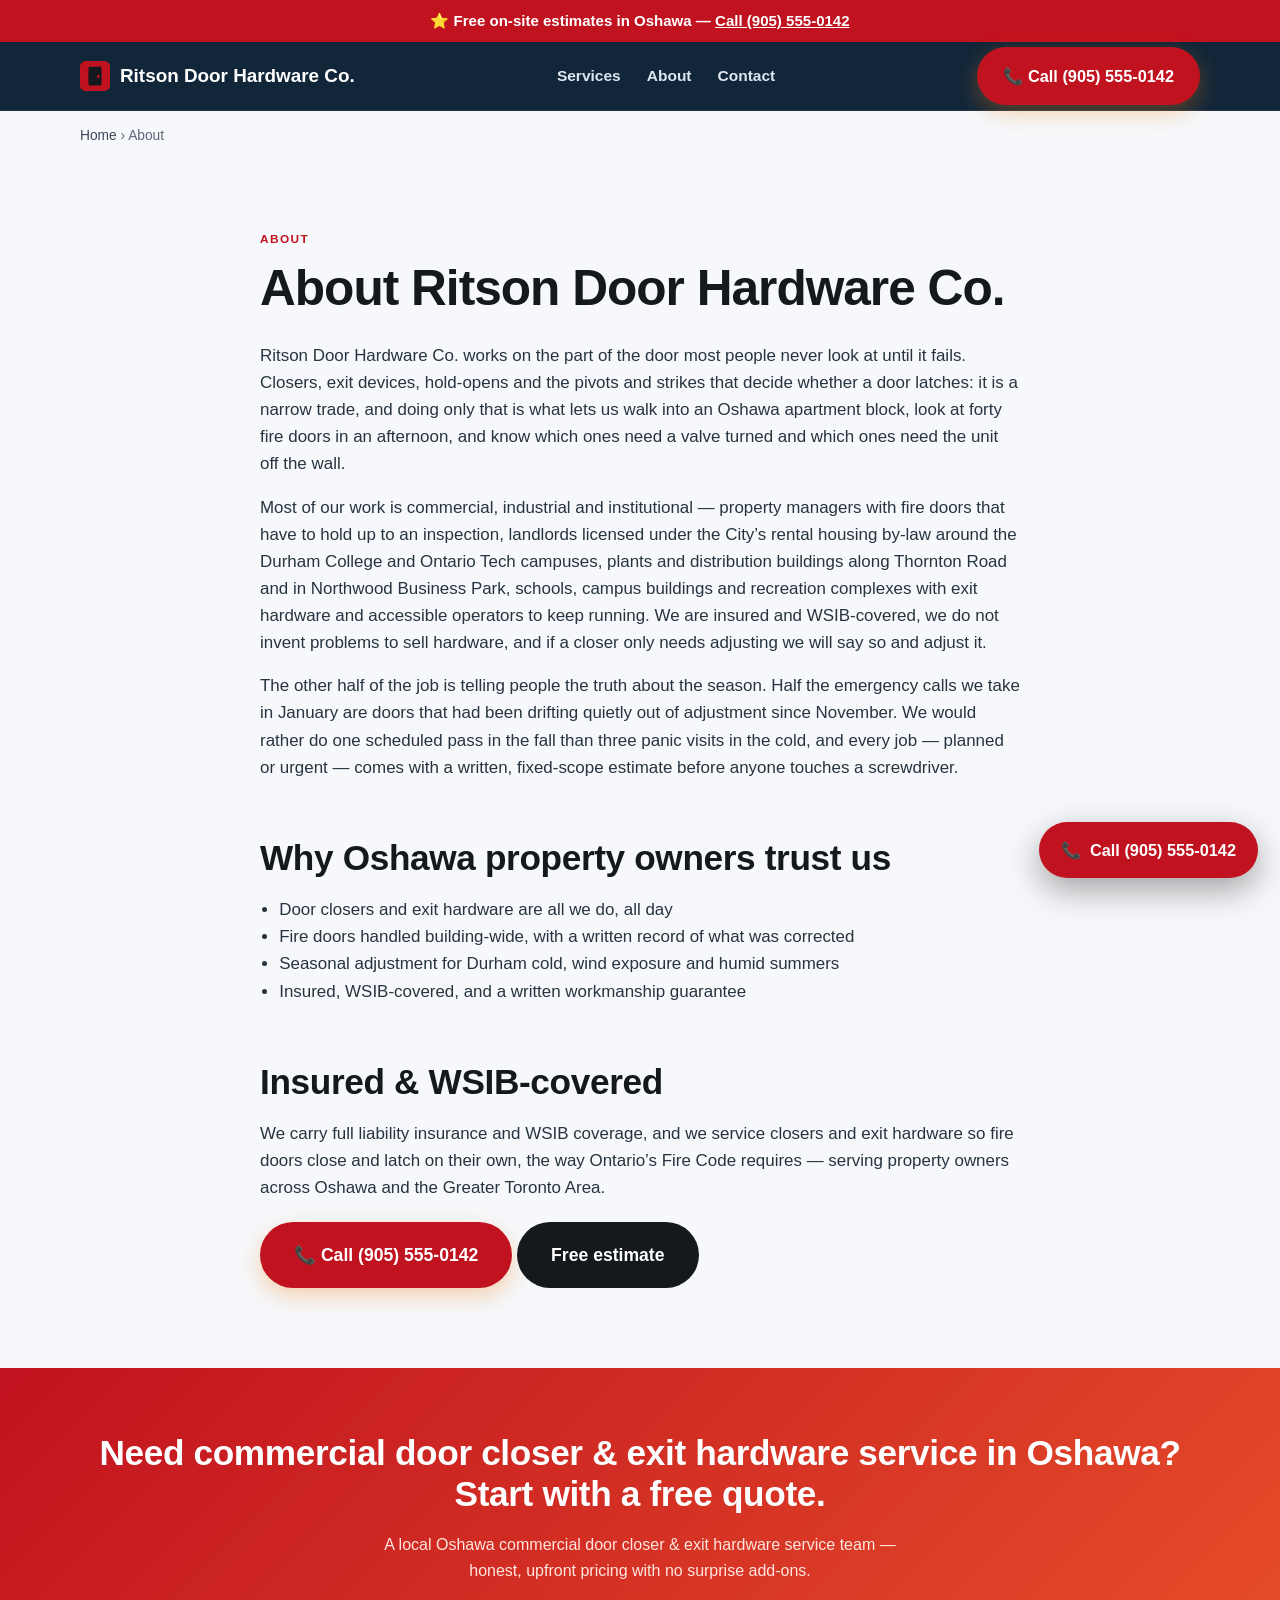
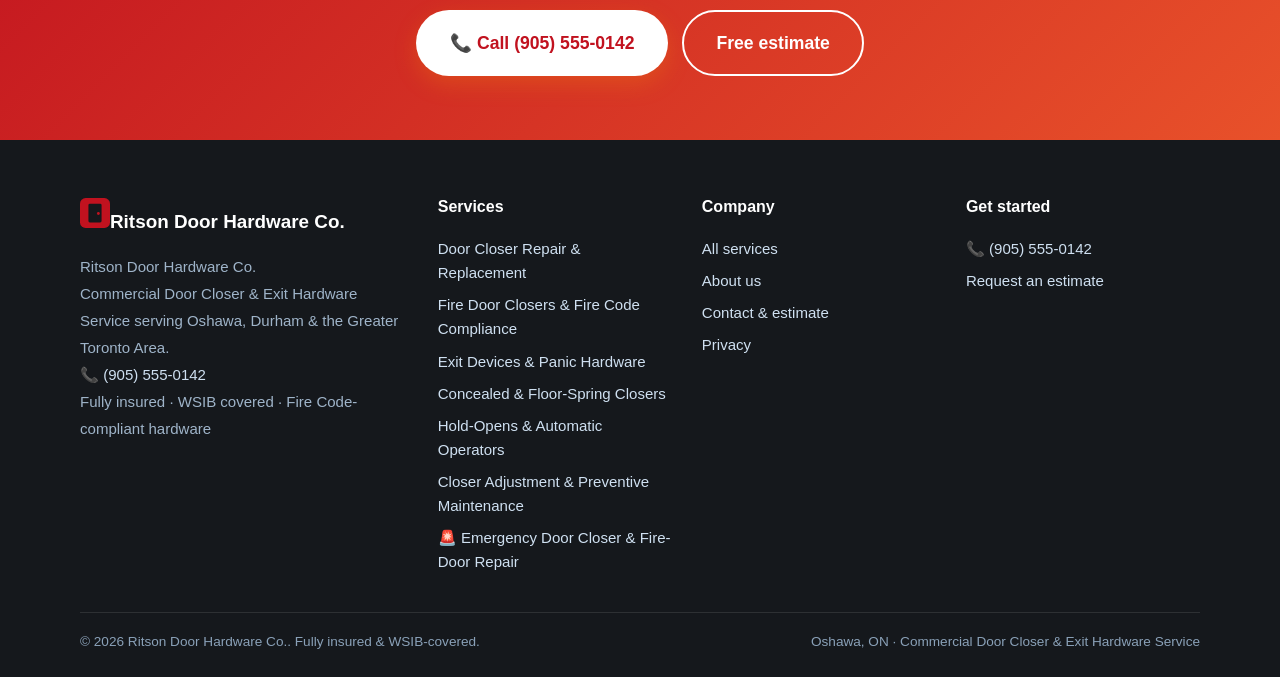
==== about/index.html @ 3a80819a "Launch oshawa door-closer (oshawadoorcloser.com)" ====
<!DOCTYPE html><html lang="en-CA"><head>
<meta charset="utf-8"><meta name="viewport" content="width=device-width, initial-scale=1, viewport-fit=cover">
<title>About Ritson Door Hardware Co. | Oshawa Commercial Door</title><meta name="description" content="About Ritson Door Hardware Co. — insured, WSIB-covered commercial door closer &amp; exit hardware service in Oshawa, ON. Our story, process and credentials.">
<link rel="canonical" href="https://www.oshawadoorcloser.com/about/"><link rel="alternate" hreflang="en-CA" href="https://www.oshawadoorcloser.com/about/"><link rel="alternate" hreflang="x-default" href="https://www.oshawadoorcloser.com/about/">
<meta name="robots" content="index,follow,max-image-preview:large"><meta name="theme-color" content="#15181c">
<meta name="geo.region" content="CA-ON"><meta name="geo.placename" content="Oshawa"><meta name="geo.position" content="43.8971;-78.8658"><meta name="ICBM" content="43.8971, -78.8658">
<meta property="og:type" content="website"><meta property="og:site_name" content="Ritson Door Hardware Co."><meta property="og:title" content="About Ritson Door Hardware Co. | Oshawa Commercial Door"><meta property="og:description" content="About Ritson Door Hardware Co. — insured, WSIB-covered commercial door closer &amp; exit hardware service in Oshawa, ON. Our story, process and credentials."><meta property="og:url" content="https://www.oshawadoorcloser.com/about/">
<meta property="og:image" content="https://www.oshawadoorcloser.com/assets/og.png"><meta property="og:image:type" content="image/png"><meta property="og:image:width" content="1200"><meta property="og:image:height" content="630"><meta property="og:image:alt" content="Ritson Door Hardware Co. — Commercial Door Closer &amp; Exit Hardware Service in Oshawa, ON"><meta property="og:locale" content="en_CA">
<meta name="twitter:card" content="summary_large_image"><meta name="twitter:title" content="About Ritson Door Hardware Co. | Oshawa Commercial Door"><meta name="twitter:description" content="About Ritson Door Hardware Co. — insured, WSIB-covered commercial door closer &amp; exit hardware service in Oshawa, ON. Our story, process and credentials."><meta name="twitter:image" content="https://www.oshawadoorcloser.com/assets/og.png">
<link rel="icon" href="/assets/favicon.svg" type="image/svg+xml"><link rel="icon" href="/favicon.ico" sizes="32x32"><link rel="apple-touch-icon" href="/assets/apple-touch-icon.png">
<link rel="preload" href="/css/styles.css" as="style"><link rel="stylesheet" href="/css/styles.css">
<script type="application/ld+json">{"@context":"https://schema.org","@graph":[{"@type":"AboutPage","@id":"https://www.oshawadoorcloser.com/about/#page","url":"https://www.oshawadoorcloser.com/about/","name":"About Ritson Door Hardware Co.","isPartOf":{"@id":"https://www.oshawadoorcloser.com/#website"},"about":{"@id":"https://www.oshawadoorcloser.com/#org"}},{"@type":"Organization","@id":"https://www.oshawadoorcloser.com/#org","name":"Ritson Door Hardware Co.","url":"https://www.oshawadoorcloser.com/","logo":"https://www.oshawadoorcloser.com/assets/og.png","areaServed":{"@type":"City","name":"Oshawa"},"sameAs":["https://www.oshawadoorcloser.com/"]},{"@type":["HomeAndConstructionBusiness","LocalBusiness"],"@id":"https://www.oshawadoorcloser.com/#business","name":"Ritson Door Hardware Co.","image":"https://www.oshawadoorcloser.com/assets/og.png","url":"https://www.oshawadoorcloser.com/","telephone":"+19055550142","paymentAccepted":"Cash, Cheque, Credit Card, Interac e-Transfer, Financing","parentOrganization":{"@id":"https://www.oshawadoorcloser.com/#org"},"brand":{"@id":"https://www.oshawadoorcloser.com/#org"},"description":"Commercial Door Closer & Exit Hardware Service in Oshawa, ON — Fully insured, WSIB covered, Fire Code-compliant hardware. After-hours emergency response available.","address":{"@type":"PostalAddress","addressLocality":"Oshawa","addressRegion":"ON","addressCountry":"CA"},"geo":{"@type":"GeoCoordinates","latitude":43.8971,"longitude":-78.8658},"areaServed":[{"@type":"City","name":"Oshawa"},{"@type":"GeoShape","circle":"43.8971 -78.8658 20000"}],"sameAs":["https://www.oshawadoorcloser.com/"],"hasMap":"https://www.google.com/maps?q=Oshawa%2C%20ON%2C%20Canada","openingHoursSpecification":[{"@type":"OpeningHoursSpecification","dayOfWeek":["Monday","Tuesday","Wednesday","Thursday","Friday"],"opens":"07:00","closes":"18:00"},{"@type":"OpeningHoursSpecification","dayOfWeek":["Saturday"],"opens":"08:00","closes":"15:00"},{"@type":"OpeningHoursSpecification","dayOfWeek":["Monday","Tuesday","Wednesday","Thursday","Friday","Saturday","Sunday"],"opens":"00:00","closes":"23:59","description":"After-hours emergency response"}],"knowsAbout":["commercial door closer & exit hardware service","door closer repair and replacement","fire door self-closing devices","exit and panic hardware","Ontario Fire Code door maintenance","cold-weather closer adjustment","door closer repair & replacement","fire door closers & fire code compliance","exit devices & panic hardware","concealed & floor-spring closers","hold-opens & automatic operators","closer adjustment & preventive maintenance","Oshawa, ON service area"],"hasOfferCatalog":{"@type":"OfferCatalog","name":"Commercial Door Closer & Exit Hardware Service in Oshawa, ON","itemListElement":[{"@type":"Offer","itemOffered":{"@type":"Service","name":"Door Closer Repair & Replacement (Oshawa)","areaServed":{"@type":"City","name":"Oshawa"}}},{"@type":"Offer","itemOffered":{"@type":"Service","name":"Fire Door Closers & Fire Code Compliance (Oshawa)","areaServed":{"@type":"City","name":"Oshawa"}}},{"@type":"Offer","itemOffered":{"@type":"Service","name":"Exit Devices & Panic Hardware (Oshawa)","areaServed":{"@type":"City","name":"Oshawa"}}},{"@type":"Offer","itemOffered":{"@type":"Service","name":"Concealed & Floor-Spring Closers (Oshawa)","areaServed":{"@type":"City","name":"Oshawa"}}},{"@type":"Offer","itemOffered":{"@type":"Service","name":"Hold-Opens & Automatic Operators (Oshawa)","areaServed":{"@type":"City","name":"Oshawa"}}},{"@type":"Offer","itemOffered":{"@type":"Service","name":"Closer Adjustment & Preventive Maintenance (Oshawa)","areaServed":{"@type":"City","name":"Oshawa"}}}]}},{"@type":"BreadcrumbList","itemListElement":[{"@type":"ListItem","position":1,"name":"Home","item":"https://www.oshawadoorcloser.com/"},{"@type":"ListItem","position":2,"name":"About","item":"https://www.oshawadoorcloser.com/about/"}]}]}</script>
</head><body><a class="skip" href="#main" style="position:absolute;left:-999px">Skip to content</a>
<div class="callstrip">⭐ Free on-site estimates in Oshawa — <a href="tel:+19055550142">Call (905) 555-0142</a></div>
<header class="site"><div class="wrap nav"><a class="brand" href="/" aria-label="Ritson Door Hardware Co. home"><svg width="30" height="30" viewBox="0 0 32 32" fill="none" aria-hidden="true"><rect width="32" height="32" rx="6" fill="#c1121f"/><rect x="9" y="6" width="14" height="20" rx="1.5" fill="#15181c"/><circle cx="19.6" cy="16.5" r="1.5" fill="#c1121f"/></svg>Ritson Door Hardware Co.</a>
<nav class="nav-links" id="nav" aria-label="Main"><a href="/services/">Services</a><a href="/about/">About</a><a href="/contact/">Contact</a></nav>
<div class="nav-cta"><a class="btn btn-call" href="tel:+19055550142">📞 Call (905) 555-0142</a><button class="menu-btn" aria-label="Open menu" aria-expanded="false" aria-controls="nav"><span aria-hidden="true">☰</span></button></div>
</div></header><main id="main"><div class="wrap"><nav class="crumbs" aria-label="Breadcrumb"><a href="/">Home</a> › <span aria-current="page">About</span></nav></div><article class="section"><div class="article"><span class="eyebrow">About</span><h1>About Ritson Door Hardware Co.</h1><p>Ritson Door Hardware Co. works on the part of the door most people never look at until it fails. Closers, exit devices, hold-opens and the pivots and strikes that decide whether a door latches: it is a narrow trade, and doing only that is what lets us walk into an Oshawa apartment block, look at forty fire doors in an afternoon, and know which ones need a valve turned and which ones need the unit off the wall.</p><p>Most of our work is commercial, industrial and institutional — property managers with fire doors that have to hold up to an inspection, landlords licensed under the City’s rental housing by-law around the Durham College and Ontario Tech campuses, plants and distribution buildings along Thornton Road and in Northwood Business Park, schools, campus buildings and recreation complexes with exit hardware and accessible operators to keep running. We are insured and WSIB-covered, we do not invent problems to sell hardware, and if a closer only needs adjusting we will say so and adjust it.</p><p>The other half of the job is telling people the truth about the season. Half the emergency calls we take in January are doors that had been drifting quietly out of adjustment since November. We would rather do one scheduled pass in the fall than three panic visits in the cold, and every job — planned or urgent — comes with a written, fixed-scope estimate before anyone touches a screwdriver.</p><h2>Why Oshawa property owners trust us</h2><ul><li>Door closers and exit hardware are all we do, all day</li><li>Fire doors handled building-wide, with a written record of what was corrected</li><li>Seasonal adjustment for Durham cold, wind exposure and humid summers</li><li>Insured, WSIB-covered, and a written workmanship guarantee</li></ul><h2>Insured &amp; WSIB-covered</h2><p>We carry full liability insurance and WSIB coverage, and we service closers and exit hardware so fire doors close and latch on their own, the way Ontario’s Fire Code requires — serving property owners across Oshawa and the Greater Toronto Area.</p><p style="margin-top:20px"><a class="btn btn-call btn-lg" href="tel:+19055550142">📞 Call (905) 555-0142</a> <a class="btn btn-dark btn-lg" href="/contact/" data-book>Free estimate</a></p></div></article><section class="section cta-band"><div class="wrap"><h2>Need commercial door closer &amp; exit hardware service in Oshawa? Start with a free quote.</h2><p>A local Oshawa commercial door closer &amp; exit hardware service team — honest, upfront pricing with no surprise add-ons.</p><div class="hero-cta" style="justify-content:center"><a class="btn btn-call btn-lg" href="tel:+19055550142">📞 Call (905) 555-0142</a><a class="btn btn-ghost btn-lg" href="/contact/" data-book>Free estimate</a></div></div></section></main><footer class="site"><div class="wrap"><div class="cols">
<div><a class="brand" href="/" aria-label="Ritson Door Hardware Co. home"><svg width="30" height="30" viewBox="0 0 32 32" fill="none" aria-hidden="true"><rect width="32" height="32" rx="6" fill="#c1121f"/><rect x="9" y="6" width="14" height="20" rx="1.5" fill="#15181c"/><circle cx="19.6" cy="16.5" r="1.5" fill="#c1121f"/></svg>Ritson Door Hardware Co.</a><address class="nap" style="font-style:normal">Ritson Door Hardware Co.<br>Commercial Door Closer &amp; Exit Hardware Service serving Oshawa, Durham &amp; the Greater Toronto Area.<br>📞 <a href="tel:+19055550142" style="display:inline">(905) 555-0142</a><br>Fully insured · WSIB covered · Fire Code-compliant hardware</address></div>
<div><h4>Services</h4><a href="/services/door-closer-repair/">Door Closer Repair &amp; Replacement</a><a href="/services/fire-door-closers/">Fire Door Closers &amp; Fire Code Compliance</a><a href="/services/exit-devices-panic-hardware/">Exit Devices &amp; Panic Hardware</a><a href="/services/concealed-floor-spring-closers/">Concealed &amp; Floor-Spring Closers</a><a href="/services/hold-opens-automatic-operators/">Hold-Opens &amp; Automatic Operators</a><a href="/services/closer-adjustment-maintenance/">Closer Adjustment &amp; Preventive Maintenance</a><a href="/services/emergency-door-closer-repair/">🚨 Emergency Door Closer &amp; Fire-Door Repair</a></div>
<div><h4>Company</h4><a href="/services/">All services</a><a href="/about/">About us</a><a href="/contact/">Contact &amp; estimate</a><a href="/privacy/">Privacy</a></div>
<div><h4>Get started</h4><a href="tel:+19055550142">📞 (905) 555-0142</a><a href="/contact/" data-book>Request an estimate</a></div>
</div><div class="legal"><span>© 2026 Ritson Door Hardware Co.. Fully insured &amp; WSIB-covered.</span><span>Oshawa, ON · Commercial Door Closer &amp; Exit Hardware Service</span></div></div></footer><a class="fab-call" href="tel:+19055550142" aria-label="Call Ritson Door Hardware Co."><span aria-hidden="true">📞</span> Call (905) 555-0142</a>
<div class="callbar"><a class="btn btn-call" href="tel:+19055550142">📞 Call now</a><a class="btn btn-dark" href="/contact/" data-book>Free estimate</a></div>
<script src="/js/main.js" defer></script></body></html>
---- css/styles.css ----
/* TrueNorth Garage Doors — shared stylesheet
   Performance-first: system font stack (zero web-font requests),
   fixed media sizing to protect CLS, GPU-friendly transitions only. */

:root{
  --navy:#0b1f33;
  --navy-2:#12304d;
  --steel:#1f4e79;
  --ice:#eaf2fb;
  --red:#d8232a;
  --red-dark:#b01a20;
  --amber:#f5a623;
  --green:#1e9e5a;
  --ink:#16202b;
  --muted:#5b6b7b;
  --line:#dde6ef;
  --card:#ffffff;
  --bg:#f6f9fc;
  --radius:14px;
  --shadow:0 6px 24px rgba(11,31,51,.10);
  --shadow-lg:0 18px 50px rgba(11,31,51,.18);
  --maxw:1160px;
  --font:-apple-system,BlinkMacSystemFont,"Segoe UI",Roboto,Helvetica,Arial,"Apple Color Emoji","Segoe UI Emoji",sans-serif;
}

*{box-sizing:border-box}
/* A11Y (P2-8): visible keyboard-focus ring on every interactive element, honoring the per-site accent. */
:focus-visible{outline:2px solid var(--accent,#ef7d10);outline-offset:2px;border-radius:3px}
html{scroll-behavior:smooth}
body{
  margin:0;font-family:var(--font);color:var(--ink);background:var(--bg);
  line-height:1.6;-webkit-font-smoothing:antialiased;text-rendering:optimizeLegibility;
}
img{max-width:100%;height:auto;display:block}
a{color:var(--steel);text-decoration:none}
a:hover{text-decoration:underline}
h1,h2,h3{line-height:1.18;color:var(--navy);margin:0 0 .5em}
h1{font-size:clamp(2rem,5vw,3.1rem);letter-spacing:-.02em}
h2{font-size:clamp(1.5rem,3.4vw,2.2rem);letter-spacing:-.01em}
h3{font-size:1.18rem}
p{margin:0 0 1rem}
.wrap{max-width:var(--maxw);margin:0 auto;padding:0 20px}
.section{padding:64px 0}
.section.alt{background:#fff}
.lead{font-size:1.15rem;color:var(--muted);max-width:62ch}
.eyebrow{display:inline-block;font-weight:800;letter-spacing:.12em;text-transform:uppercase;
  font-size:.74rem;color:var(--red);margin-bottom:.6rem}
.center{text-align:center}
.center .lead{margin-left:auto;margin-right:auto}

/* ---------- Buttons ---------- */
.btn{display:inline-flex;align-items:center;gap:.5rem;font-weight:700;font-size:1.02rem;
  padding:14px 24px;border-radius:999px;border:2px solid transparent;cursor:pointer;
  transition:transform .12s ease,box-shadow .12s ease,background .12s ease;text-decoration:none}
.btn:hover{text-decoration:none;transform:translateY(-2px)}
.btn-call{background:var(--red);color:#fff;box-shadow:0 8px 22px rgba(216,35,42,.32)}
.btn-call:hover{background:var(--red-dark)}
.btn-ghost{background:transparent;color:#fff;border-color:rgba(255,255,255,.6)}
.btn-ghost:hover{background:rgba(255,255,255,.12)}
.btn-dark{background:var(--navy);color:#fff}
.btn-dark:hover{background:var(--navy-2)}
.btn-lg{padding:17px 32px;font-size:1.1rem}

/* ---------- Header ---------- */
header.site{position:sticky;top:0;z-index:50;background:rgba(11,31,51,.97);
  backdrop-filter:saturate(140%) blur(6px);color:#fff;border-bottom:1px solid rgba(255,255,255,.08)}
.nav{display:flex;align-items:center;justify-content:space-between;height:68px}
.brand{display:flex;align-items:center;gap:10px;color:#fff;font-weight:800;font-size:1.18rem}
.brand:hover{text-decoration:none}
.brand svg{flex:0 0 auto}
.brand b{color:var(--amber)}
.nav-links{display:flex;gap:26px;align-items:center}
.nav-links a{color:#dce7f2;font-weight:600;font-size:.97rem}
.nav-links a:hover{color:#fff;text-decoration:none}
.nav-cta{display:flex;align-items:center;gap:14px}
.nav-phone{color:#fff;font-weight:800;font-size:1.05rem;white-space:nowrap}
.nav-phone:hover{text-decoration:none;color:var(--amber)}
.menu-btn{display:none;background:none;border:0;color:#fff;font-size:1.6rem;cursor:pointer}
@media(max-width:880px){
  .nav-links{display:none;position:absolute;top:68px;left:0;right:0;flex-direction:column;
    background:var(--navy);padding:14px 20px 22px;gap:14px;border-bottom:1px solid rgba(255,255,255,.1)}
  .nav-links.open{display:flex}
  .nav-links a{font-size:1.1rem;padding:6px 0}
  .menu-btn{display:block}
  .nav-cta .btn-call{display:none}
}

/* ---------- Hero ---------- */
.hero{position:relative;color:#fff;
  background:
    radial-gradient(1200px 500px at 80% -10%,rgba(31,78,121,.55),transparent),
    linear-gradient(160deg,#0b1f33 0%,#12304d 60%,#163a5c 100%);
  overflow:hidden}
.hero::after{content:"";position:absolute;inset:0;opacity:.10;pointer-events:none;
  background-image:radial-gradient(circle at 20% 30%,#fff 1px,transparent 1px);
  background-size:42px 42px}
.hero .wrap{position:relative;display:grid;grid-template-columns:1.1fr .9fr;gap:40px;
  align-items:center;padding-top:62px;padding-bottom:72px}
.hero h1{color:#fff}
.hero p.lead{color:#cfe0f1}
.hero .city-tag{color:var(--amber);font-weight:800}
.hero-cta{display:flex;flex-wrap:wrap;gap:14px;margin-top:26px}
.hero-trust{display:flex;flex-wrap:wrap;gap:18px;margin-top:30px;color:#bcd0e6;font-size:.92rem}
.hero-trust span{display:flex;align-items:center;gap:7px;font-weight:600}
.hero-trust svg{flex:0 0 auto}
.hero-card{background:rgba(255,255,255,.06);border:1px solid rgba(255,255,255,.16);
  border-radius:var(--radius);padding:24px;backdrop-filter:blur(4px)}
.hero-card h3{color:#fff;margin-bottom:.4rem}
.hero-card ul{list-style:none;padding:0;margin:0}
.hero-card li{display:flex;gap:10px;align-items:flex-start;padding:9px 0;border-bottom:1px solid rgba(255,255,255,.10);color:#dbe7f3;font-size:.96rem}
.hero-card li:last-child{border-bottom:0}
.hero-card .price{margin-left:auto;color:var(--amber);font-weight:800;white-space:nowrap}
@media(max-width:860px){.hero .wrap{grid-template-columns:1fr;gap:30px}.hero-card{order:2}}

/* ---------- Trust strip ---------- */
.strip{background:var(--navy-2);color:#fff}
.strip .wrap{display:flex;flex-wrap:wrap;justify-content:space-between;gap:18px;padding:18px 20px}
.strip .item{display:flex;align-items:center;gap:10px;font-weight:600;font-size:.95rem;color:#dbe7f3}
.strip .item b{color:#fff}
.strip svg{flex:0 0 auto;color:var(--amber)}

/* ---------- Grid cards ---------- */
.grid{display:grid;gap:22px}
.grid.cols-3{grid-template-columns:repeat(3,1fr)}
.grid.cols-2{grid-template-columns:repeat(2,1fr)}
.grid.cols-4{grid-template-columns:repeat(4,1fr)}
@media(max-width:920px){.grid.cols-3,.grid.cols-4{grid-template-columns:repeat(2,1fr)}}
@media(max-width:620px){.grid.cols-2,.grid.cols-3,.grid.cols-4{grid-template-columns:1fr}}

.card{background:var(--card);border:1px solid var(--line);border-radius:var(--radius);
  padding:26px;box-shadow:var(--shadow);transition:transform .14s ease,box-shadow .14s ease}
.card:hover{transform:translateY(-4px);box-shadow:var(--shadow-lg)}
.card .ico{width:50px;height:50px;border-radius:12px;display:grid;place-items:center;
  background:var(--ice);color:var(--steel);margin-bottom:14px}
.card h3{margin-bottom:.35rem}
.card p{color:var(--muted);margin-bottom:.6rem;font-size:.97rem}
.card .from{font-weight:800;color:var(--navy)}
.card .from small{font-weight:600;color:var(--muted)}

/* ---------- Pricing table ---------- */
.pricewrap{overflow-x:auto;border-radius:var(--radius);box-shadow:var(--shadow);border:1px solid var(--line)}
table.price{width:100%;border-collapse:collapse;background:#fff;min-width:560px}
table.price th,table.price td{padding:14px 16px;text-align:left;border-bottom:1px solid var(--line)}
table.price thead th{background:var(--navy);color:#fff;font-size:.92rem;letter-spacing:.02em}
table.price tbody tr:nth-child(even){background:#f7fafd}
table.price td.svc{font-weight:700;color:var(--navy)}
table.price td.amt{font-weight:800;color:var(--steel);white-space:nowrap}
table.price td.war{color:var(--muted);font-size:.92rem}
.price-note{color:var(--muted);font-size:.88rem;margin-top:10px}

/* ---------- Climate / feature split ---------- */
.split{display:grid;grid-template-columns:1fr 1fr;gap:40px;align-items:center}
@media(max-width:820px){.split{grid-template-columns:1fr;gap:26px}}
.feature-list{list-style:none;padding:0;margin:0}
.feature-list li{display:flex;gap:14px;padding:14px 0;border-bottom:1px solid var(--line)}
.feature-list li:last-child{border-bottom:0}
.feature-list .fi{flex:0 0 auto;width:40px;height:40px;border-radius:10px;background:var(--ice);
  color:var(--red);display:grid;place-items:center;font-weight:800}
.feature-list h4{margin:.1rem 0 .25rem;color:var(--navy);font-size:1.05rem}
.feature-list p{margin:0;color:var(--muted);font-size:.95rem}

.panel{background:linear-gradient(160deg,#0b1f33,#163a5c);color:#fff;border-radius:var(--radius);
  padding:30px;box-shadow:var(--shadow-lg)}
.panel h3{color:#fff}
.panel .stat{display:flex;align-items:baseline;gap:10px;margin:18px 0}
.panel .stat b{font-size:2.4rem;color:var(--amber);line-height:1}
.panel .stat span{color:#cfe0f1}

/* ---------- Reviews ---------- */
.review{background:#fff;border:1px solid var(--line);border-radius:var(--radius);padding:24px;box-shadow:var(--shadow)}
.stars{color:var(--amber);letter-spacing:2px;font-size:1.05rem}
.review p{color:var(--ink);font-style:italic;margin:.6rem 0}
.review .who{font-weight:700;color:var(--navy);font-style:normal}
.review .where{color:var(--muted);font-size:.88rem}
.rating-badge{display:inline-flex;align-items:center;gap:12px;background:#fff;border:1px solid var(--line);
  border-radius:999px;padding:10px 20px;box-shadow:var(--shadow);font-weight:700;color:var(--navy)}
.rating-badge b{font-size:1.5rem;color:var(--red)}

/* ---------- FAQ ---------- */
.faq details{background:#fff;border:1px solid var(--line);border-radius:12px;margin-bottom:12px;
  box-shadow:0 2px 8px rgba(11,31,51,.05);overflow:hidden}
.faq summary{cursor:pointer;padding:18px 22px;font-weight:700;color:var(--navy);list-style:none;
  display:flex;justify-content:space-between;align-items:center;gap:14px}
.faq summary::-webkit-details-marker{display:none}
.faq summary::after{content:"+";font-size:1.5rem;color:var(--red);font-weight:400;transition:transform .2s}
.faq details[open] summary::after{transform:rotate(45deg)}
.faq details p{padding:0 22px 20px;color:var(--muted);margin:0}

/* ---------- Service process (How it works) ---------- */
ol.proc{list-style:none;counter-reset:pstep;padding:0;margin:6px 0 8px;display:grid;gap:14px}
ol.proc li{counter-increment:pstep;position:relative;padding:16px 18px 16px 62px;background:#fff;border:1px solid var(--line);
  border-radius:12px;box-shadow:0 2px 8px rgba(11,31,51,.05)}
ol.proc li::before{content:counter(pstep);position:absolute;left:16px;top:16px;width:32px;height:32px;border-radius:50%;
  background:var(--red);color:#fff;font-weight:800;display:grid;place-items:center;font-size:1rem}
ol.proc li b{display:block;color:var(--navy);margin-bottom:3px;font-size:1.04rem}
ol.proc li span{color:var(--muted);font-size:.97rem}
html[dir=rtl] ol.proc li{padding:16px 62px 16px 18px}
html[dir=rtl] ol.proc li::before{left:auto;right:16px}

/* ---------- Cost factors ---------- */
ul.factors{list-style:none;padding:0;margin:0;display:grid;gap:10px}
ul.factors li{position:relative;padding:12px 16px 12px 40px;background:var(--ice);border-radius:10px;color:#27343f;font-size:.98rem}
ul.factors li::before{content:"›";position:absolute;left:16px;top:10px;color:var(--red);font-weight:800;font-size:1.15rem;line-height:1.3}
ul.factors li strong{color:var(--navy)}
html[dir=rtl] ul.factors li{padding:12px 40px 12px 16px}
html[dir=rtl] ul.factors li::before{left:auto;right:16px;content:"‹"}

/* ---------- CTA band ---------- */
.cta-band{background:linear-gradient(135deg,var(--red),#e8512a);color:#fff;text-align:center}
.cta-band h2{color:#fff}
.cta-band p{color:#ffe6df;max-width:60ch;margin:0 auto 1.4rem}
.cta-band .btn-call{background:#fff;color:var(--red)}
.cta-band .btn-call:hover{background:#fff8f6}
.cta-band .btn-ghost{border-color:#fff;color:#fff}

/* ---------- Neighbourhoods ---------- */
.chips{display:flex;flex-wrap:wrap;gap:10px}
.chip{background:#fff;border:1px solid var(--line);border-radius:999px;padding:8px 16px;
  font-size:.92rem;font-weight:600;color:var(--navy);box-shadow:0 1px 4px rgba(11,31,51,.05)}

/* ---------- City selector cards (home) ---------- */
.city-card{position:relative;border-radius:var(--radius);overflow:hidden;color:#fff;min-height:280px;
  display:flex;flex-direction:column;justify-content:flex-end;padding:26px;box-shadow:var(--shadow);
  background-size:cover;background-position:center;transition:transform .16s ease,box-shadow .16s ease}
.city-card:hover{transform:translateY(-5px);box-shadow:var(--shadow-lg);text-decoration:none}
.city-card::before{content:"";position:absolute;inset:0;
  background:linear-gradient(180deg,rgba(11,31,51,.15),rgba(11,31,51,.85))}
.city-card>*{position:relative;z-index:1}
.city-card h3{color:#fff;font-size:1.6rem;margin-bottom:.2rem}
.city-card p{color:#cfe0f1;font-size:.95rem;margin:0}
.city-card .go{margin-top:14px;font-weight:800;color:var(--amber)}

/* ---------- Footer ---------- */
footer.site{background:var(--navy);color:#cfe0f1;padding:54px 0 24px;font-size:.94rem}
footer.site .cols{display:grid;grid-template-columns:1.4fr 1fr 1fr 1fr;gap:30px}
@media(max-width:820px){footer.site .cols{grid-template-columns:1fr 1fr}}
@media(max-width:520px){footer.site .cols{grid-template-columns:1fr}}
footer.site h4{color:#fff;font-size:1rem;margin:0 0 14px}
footer.site a{color:#cfe0f1;display:block;padding:4px 0}
footer.site a:hover{color:#fff}
footer.site .brand{color:#fff;margin-bottom:12px}
footer .nap{color:#9fb4c9;line-height:1.8}
footer .legal{border-top:1px solid rgba(255,255,255,.1);margin-top:34px;padding-top:18px;
  display:flex;flex-wrap:wrap;justify-content:space-between;gap:10px;color:#8aa1b8;font-size:.85rem}

/* ---------- Sticky mobile call bar ---------- */
.callbar{position:fixed;bottom:0;left:0;right:0;z-index:60;display:none;
  background:var(--navy);border-top:1px solid rgba(255,255,255,.12);padding:8px;gap:8px}
.callbar a{flex:1;justify-content:center;font-size:1rem;padding:13px}
.callbar .btn-call{box-shadow:none}
.callbar .btn-sms{background:var(--green);color:#fff}
@media(max-width:880px){.callbar{display:flex}body{padding-bottom:64px}}

/* ---------- Breadcrumbs ---------- */
.crumbs{font-size:.86rem;color:var(--muted);padding:14px 0}
.crumbs a{color:var(--steel)}

/* ---------- Article ---------- */
.article{max-width:760px;margin:0 auto}
.article h2{margin-top:1.6em}
.article h3{margin-top:1.4em;color:var(--steel)}
.article p,.article li{font-size:1.06rem;color:#27343f}
.article ul{padding-left:1.2em}
.article .callout{background:var(--ice);border-left:4px solid var(--steel);border-radius:8px;
  padding:16px 20px;margin:22px 0}
.article .callout.warn{background:#fff4f2;border-left-color:var(--red)}
.meta{color:var(--muted);font-size:.9rem;margin-bottom:1.4rem}

/* ---------- Quote form ---------- */
.quote-section{background:var(--ice)}
.quote-wrap{display:grid;grid-template-columns:1fr 1fr;gap:40px;align-items:center}
@media(max-width:820px){.quote-wrap{grid-template-columns:1fr;gap:26px}}
.quote-form{background:#fff;border:1px solid var(--line);border-radius:var(--radius);padding:26px;box-shadow:var(--shadow-lg)}
.quote-form .row{display:grid;grid-template-columns:1fr 1fr;gap:12px}
@media(max-width:520px){.quote-form .row{grid-template-columns:1fr}}
.quote-form label{display:block;font-weight:700;font-size:.84rem;color:var(--navy);margin:12px 0 4px}
.quote-form input,.quote-form select,.quote-form textarea{width:100%;padding:11px 13px;border:1px solid var(--line);
  border-radius:9px;font:inherit;background:#fbfdff;color:var(--ink)}
.quote-form input:focus,.quote-form select:focus,.quote-form textarea:focus{outline:2px solid var(--steel);border-color:var(--steel)}
.quote-form textarea{min-height:82px;resize:vertical}
.quote-form button{width:100%;margin-top:18px;justify-content:center}
.quote-form .fineprint{font-size:.77rem;color:var(--muted);margin-top:10px}

/* ---------- Utility ---------- */
.mt0{margin-top:0}.mb0{margin-bottom:0}
.tags{display:flex;flex-wrap:wrap;gap:8px;margin-top:8px}
.tag{background:var(--ice);color:var(--steel);border-radius:6px;padding:3px 10px;font-size:.8rem;font-weight:700}
.divider{height:1px;background:var(--line);margin:0}

/* ============ Emerald City Builders — construction theme override ============ */
:root{
  --navy:#15181c; --navy-2:#222831; --steel:#3a4655; --ice:#f1f4f8;
  --red:#ef7d10; --red-dark:#d96c06; --amber:#f5a623; --green:#1f9d57;
  --ink:#171a1e; --muted:#5c6677; --line:#e3e8ef; --bg:#f6f8fb;
}
.hero{background:radial-gradient(1100px 480px at 82% -10%,rgba(58,70,85,.55),transparent),linear-gradient(160deg,#15181c 0%,#222831 62%,#2c3542 100%)}
.btn-call{box-shadow:0 8px 22px rgba(239,125,16,.32)}
.eyebrow{color:var(--red)}
.card .ico{background:#fff3e6;color:var(--red)}
.lrow .fi,.feature-list .fi{color:var(--red)}

/* process steps */
.steps{counter-reset:s;display:grid;grid-template-columns:repeat(4,1fr);gap:18px}
@media(max-width:820px){.steps{grid-template-columns:repeat(2,1fr)}}
@media(max-width:480px){.steps{grid-template-columns:1fr}}
.step{background:var(--card);border:1px solid var(--line);border-radius:var(--radius);padding:22px;position:relative;box-shadow:var(--shadow)}
.step::before{counter-increment:s;content:counter(s);position:absolute;top:-14px;left:18px;width:34px;height:34px;border-radius:50%;
  background:var(--red);color:#fff;font-weight:800;display:grid;place-items:center;font-size:1.05rem}
.step h4{margin:10px 0 6px;color:var(--navy)}.step p{color:var(--muted);font-size:.95rem;margin:0}

/* stat band */
.statband{background:var(--navy);color:#fff}
.statband .wrap{display:grid;grid-template-columns:repeat(4,1fr);gap:18px;padding:34px 20px;text-align:center}
@media(max-width:700px){.statband .wrap{grid-template-columns:repeat(2,1fr)}}
.statband b{display:block;font-size:2.3rem;color:var(--amber);line-height:1}
.statband span{color:#c4cdd9;font-size:.9rem}

/* project tiles */
.projects{display:grid;grid-template-columns:repeat(3,1fr);gap:16px}
@media(max-width:900px){.projects{grid-template-columns:repeat(2,1fr)}}
@media(max-width:560px){.projects{grid-template-columns:1fr}}
.proj{border-radius:var(--radius);overflow:hidden;border:1px solid var(--line);background:var(--navy);color:#fff;min-height:200px;
  display:flex;flex-direction:column;justify-content:flex-end;padding:20px;position:relative}
.proj::before{content:"";position:absolute;inset:0;background:linear-gradient(160deg,#2c3542,#15181c);opacity:.92}
.proj>*{position:relative}.proj h4{margin:0 0 4px}.proj span{color:#c4cdd9;font-size:.85rem}
.proj .badge{position:absolute;top:14px;left:14px;background:var(--red);color:#fff;font-size:.7rem;font-weight:800;padding:4px 10px;border-radius:20px}

/* ============ call-first conversion + sample images ============ */
.callstrip{background:linear-gradient(90deg,#ef7d10,#f5a623);color:#15181c;text-align:center;font-weight:700;padding:9px 16px;font-size:.94rem}
.callstrip a{color:#15181c;text-decoration:underline;font-weight:800;white-space:nowrap}
.fab-call{position:fixed;right:22px;bottom:22px;z-index:60;display:inline-flex;align-items:center;gap:9px;background:var(--red);color:#fff;font-weight:800;font-size:1.02rem;padding:15px 22px;border-radius:999px;box-shadow:0 12px 34px rgba(239,125,16,.5);text-decoration:none;animation:fabpulse 2.4s infinite}
.fab-call:hover{text-decoration:none;filter:brightness(1.08)}
@keyframes fabpulse{0%{box-shadow:0 0 0 0 rgba(239,125,16,.55)}70%{box-shadow:0 0 0 18px rgba(239,125,16,0)}100%{box-shadow:0 0 0 0 rgba(239,125,16,0)}}
@media(max-width:880px){.fab-call{display:none}}
/* project tiles show the sample image with a bottom-gradient for text */
.proj{background-size:cover;background-position:center}
.proj::before{background:linear-gradient(180deg,rgba(21,24,28,.18) 38%,rgba(21,24,28,.9))!important;opacity:1!important}

/* ============ language switcher + RTL + mobile polish ============ */
#ec-lang{display:inline-flex;align-items:center;gap:5px;background:rgba(255,255,255,.08);border:1px solid rgba(255,255,255,.22);border-radius:999px;padding:4px 8px 4px 10px}
#ec-lang .ec-globe{font-size:.95rem;line-height:1}
#ec-lang select{background:transparent;border:0;color:#fff;font:inherit;font-weight:700;font-size:.84rem;cursor:pointer;outline:none}
#ec-lang select option{color:#15181c}
@media(max-width:880px){ #ec-lang{order:-1} header.site .nav-phone{display:none} }
@media(max-width:380px){ #ec-lang select{max-width:80px} }

/* RTL (Arabic) */
html[dir=rtl] body{text-align:right}
html[dir=rtl] .hero-cta,html[dir=rtl] .hero-trust,html[dir=rtl] .strip .wrap,html[dir=rtl] .chips,html[dir=rtl] .crumbs{direction:rtl}
html[dir=rtl] .feature-list li{flex-direction:row-reverse}
html[dir=rtl] .fab-call{right:auto;left:22px}
html[dir=rtl] .skip{left:auto;right:8px}
html[dir=rtl] table.price th,html[dir=rtl] table.price td{text-align:right}
html[dir=rtl] .step::before{left:auto;right:18px}
html[dir=rtl] .center{text-align:center}

/* mobile-first polish */
html,body{max-width:100%;overflow-x:hidden}
@media(max-width:560px){
  h1{font-size:clamp(1.7rem,7vw,2.2rem)}
  .section{padding:46px 0}
  .callstrip{font-size:.84rem;padding:8px 12px}
  .btn-lg{padding:15px 22px;font-size:1.02rem}
  .hero-cta .btn{flex:1 1 100%;justify-content:center}
}

:root{--red:#c1121f;--red-dark:#c1121f;--amber:#c1121f;--accent:#c1121f}
.callstrip{background:linear-gradient(90deg,#c1121f,#c1121f);color:#fff;text-align:center;font-weight:700;padding:9px 16px;font-size:.94rem}.callstrip a{color:#fff;text-decoration:underline;font-weight:800}.fab-call{position:fixed;right:22px;bottom:22px;z-index:60;display:inline-flex;align-items:center;gap:9px;background:var(--red);color:#fff;font-weight:800;padding:15px 22px;border-radius:999px;box-shadow:0 12px 34px rgba(0,0,0,.35);text-decoration:none;animation:fabp 2.4s infinite}@keyframes fabp{0%{box-shadow:0 0 0 0 rgba(0,0,0,.4)}70%{box-shadow:0 0 0 18px rgba(0,0,0,0)}100%{box-shadow:0 0 0 0 rgba(0,0,0,0)}}@media(max-width:880px){.fab-call{display:none}}
.answer-capsule{max-width:66ch;margin:14px 0 4px;padding:14px 18px;border-left:4px solid var(--accent);background:rgba(127,127,127,.08);border-radius:0 10px 10px 0;font-size:1.02rem;line-height:1.6}
.trust-stack{display:flex;flex-wrap:wrap;gap:10px;margin:16px 0}.trust-stack .ts-item{display:inline-flex;align-items:center;gap:7px;background:rgba(127,127,127,.1);border:1px solid rgba(127,127,127,.22);border-radius:999px;padding:7px 14px;font-weight:700;font-size:.9rem;text-decoration:none;color:inherit}a.ts-item:hover{border-color:var(--accent)}
.byline{display:flex;align-items:center;gap:12px;margin:18px 0;padding:12px 0;border-top:1px solid rgba(127,127,127,.2);border-bottom:1px solid rgba(127,127,127,.2)}.byline-photo{border-radius:50%;object-fit:cover;flex:0 0 auto}.byline>div{display:flex;flex-direction:column}.byline-name{font-weight:800}.byline-meta{font-size:.86rem;opacity:.75}
.contact-areas{margin:22px 0}.contact-areas h3{margin:0 0 8px}.area-note{max-width:64ch;opacity:.9}
.emg-band{background:var(--accent);color:#fff}.emg-band .wrap{display:flex;align-items:center;justify-content:space-between;gap:16px;flex-wrap:wrap;padding:16px 0}.emg-band a{color:#fff}.emg-band a[href^="/"]{text-decoration:underline;font-weight:800}.emg-band .btn{background:#15181c;color:#fff}
.card-emg{border:2px solid var(--accent)!important;background:rgba(127,127,127,.05)}
.emg-hours{margin:16px 0 4px;padding:12px 16px;border:1px solid rgba(127,127,127,.25);border-radius:10px;background:rgba(127,127,127,.06);font-size:.95rem;line-height:1.55;max-width:70ch}
.emg-grid{display:grid;grid-template-columns:repeat(auto-fit,minmax(280px,1fr));gap:16px;margin-top:20px}.emg-card{padding:18px 20px;border:1px solid rgba(127,127,127,.2);border-left:4px solid var(--accent);border-radius:0 10px 10px 0;background:rgba(127,127,127,.05)}.emg-card h3{margin:0 0 8px;display:flex;align-items:center;gap:10px;font-size:1.08rem}.emg-card p{margin:0;line-height:1.6}.emg-num{display:inline-flex;align-items:center;justify-content:center;width:26px;height:26px;flex:0 0 auto;border-radius:50%;background:var(--accent);color:#fff;font-size:.85rem;font-weight:800}
---- css/styles.css ----
/* TrueNorth Garage Doors — shared stylesheet
   Performance-first: system font stack (zero web-font requests),
   fixed media sizing to protect CLS, GPU-friendly transitions only. */

:root{
  --navy:#0b1f33;
  --navy-2:#12304d;
  --steel:#1f4e79;
  --ice:#eaf2fb;
  --red:#d8232a;
  --red-dark:#b01a20;
  --amber:#f5a623;
  --green:#1e9e5a;
  --ink:#16202b;
  --muted:#5b6b7b;
  --line:#dde6ef;
  --card:#ffffff;
  --bg:#f6f9fc;
  --radius:14px;
  --shadow:0 6px 24px rgba(11,31,51,.10);
  --shadow-lg:0 18px 50px rgba(11,31,51,.18);
  --maxw:1160px;
  --font:-apple-system,BlinkMacSystemFont,"Segoe UI",Roboto,Helvetica,Arial,"Apple Color Emoji","Segoe UI Emoji",sans-serif;
}

*{box-sizing:border-box}
/* A11Y (P2-8): visible keyboard-focus ring on every interactive element, honoring the per-site accent. */
:focus-visible{outline:2px solid var(--accent,#ef7d10);outline-offset:2px;border-radius:3px}
html{scroll-behavior:smooth}
body{
  margin:0;font-family:var(--font);color:var(--ink);background:var(--bg);
  line-height:1.6;-webkit-font-smoothing:antialiased;text-rendering:optimizeLegibility;
}
img{max-width:100%;height:auto;display:block}
a{color:var(--steel);text-decoration:none}
a:hover{text-decoration:underline}
h1,h2,h3{line-height:1.18;color:var(--navy);margin:0 0 .5em}
h1{font-size:clamp(2rem,5vw,3.1rem);letter-spacing:-.02em}
h2{font-size:clamp(1.5rem,3.4vw,2.2rem);letter-spacing:-.01em}
h3{font-size:1.18rem}
p{margin:0 0 1rem}
.wrap{max-width:var(--maxw);margin:0 auto;padding:0 20px}
.section{padding:64px 0}
.section.alt{background:#fff}
.lead{font-size:1.15rem;color:var(--muted);max-width:62ch}
.eyebrow{display:inline-block;font-weight:800;letter-spacing:.12em;text-transform:uppercase;
  font-size:.74rem;color:var(--red);margin-bottom:.6rem}
.center{text-align:center}
.center .lead{margin-left:auto;margin-right:auto}

/* ---------- Buttons ---------- */
.btn{display:inline-flex;align-items:center;gap:.5rem;font-weight:700;font-size:1.02rem;
  padding:14px 24px;border-radius:999px;border:2px solid transparent;cursor:pointer;
  transition:transform .12s ease,box-shadow .12s ease,background .12s ease;text-decoration:none}
.btn:hover{text-decoration:none;transform:translateY(-2px)}
.btn-call{background:var(--red);color:#fff;box-shadow:0 8px 22px rgba(216,35,42,.32)}
.btn-call:hover{background:var(--red-dark)}
.btn-ghost{background:transparent;color:#fff;border-color:rgba(255,255,255,.6)}
.btn-ghost:hover{background:rgba(255,255,255,.12)}
.btn-dark{background:var(--navy);color:#fff}
.btn-dark:hover{background:var(--navy-2)}
.btn-lg{padding:17px 32px;font-size:1.1rem}

/* ---------- Header ---------- */
header.site{position:sticky;top:0;z-index:50;background:rgba(11,31,51,.97);
  backdrop-filter:saturate(140%) blur(6px);color:#fff;border-bottom:1px solid rgba(255,255,255,.08)}
.nav{display:flex;align-items:center;justify-content:space-between;height:68px}
.brand{display:flex;align-items:center;gap:10px;color:#fff;font-weight:800;font-size:1.18rem}
.brand:hover{text-decoration:none}
.brand svg{flex:0 0 auto}
.brand b{color:var(--amber)}
.nav-links{display:flex;gap:26px;align-items:center}
.nav-links a{color:#dce7f2;font-weight:600;font-size:.97rem}
.nav-links a:hover{color:#fff;text-decoration:none}
.nav-cta{display:flex;align-items:center;gap:14px}
.nav-phone{color:#fff;font-weight:800;font-size:1.05rem;white-space:nowrap}
.nav-phone:hover{text-decoration:none;color:var(--amber)}
.menu-btn{display:none;background:none;border:0;color:#fff;font-size:1.6rem;cursor:pointer}
@media(max-width:880px){
  .nav-links{display:none;position:absolute;top:68px;left:0;right:0;flex-direction:column;
    background:var(--navy);padding:14px 20px 22px;gap:14px;border-bottom:1px solid rgba(255,255,255,.1)}
  .nav-links.open{display:flex}
  .nav-links a{font-size:1.1rem;padding:6px 0}
  .menu-btn{display:block}
  .nav-cta .btn-call{display:none}
}

/* ---------- Hero ---------- */
.hero{position:relative;color:#fff;
  background:
    radial-gradient(1200px 500px at 80% -10%,rgba(31,78,121,.55),transparent),
    linear-gradient(160deg,#0b1f33 0%,#12304d 60%,#163a5c 100%);
  overflow:hidden}
.hero::after{content:"";position:absolute;inset:0;opacity:.10;pointer-events:none;
  background-image:radial-gradient(circle at 20% 30%,#fff 1px,transparent 1px);
  background-size:42px 42px}
.hero .wrap{position:relative;display:grid;grid-template-columns:1.1fr .9fr;gap:40px;
  align-items:center;padding-top:62px;padding-bottom:72px}
.hero h1{color:#fff}
.hero p.lead{color:#cfe0f1}
.hero .city-tag{color:var(--amber);font-weight:800}
.hero-cta{display:flex;flex-wrap:wrap;gap:14px;margin-top:26px}
.hero-trust{display:flex;flex-wrap:wrap;gap:18px;margin-top:30px;color:#bcd0e6;font-size:.92rem}
.hero-trust span{display:flex;align-items:center;gap:7px;font-weight:600}
.hero-trust svg{flex:0 0 auto}
.hero-card{background:rgba(255,255,255,.06);border:1px solid rgba(255,255,255,.16);
  border-radius:var(--radius);padding:24px;backdrop-filter:blur(4px)}
.hero-card h3{color:#fff;margin-bottom:.4rem}
.hero-card ul{list-style:none;padding:0;margin:0}
.hero-card li{display:flex;gap:10px;align-items:flex-start;padding:9px 0;border-bottom:1px solid rgba(255,255,255,.10);color:#dbe7f3;font-size:.96rem}
.hero-card li:last-child{border-bottom:0}
.hero-card .price{margin-left:auto;color:var(--amber);font-weight:800;white-space:nowrap}
@media(max-width:860px){.hero .wrap{grid-template-columns:1fr;gap:30px}.hero-card{order:2}}

/* ---------- Trust strip ---------- */
.strip{background:var(--navy-2);color:#fff}
.strip .wrap{display:flex;flex-wrap:wrap;justify-content:space-between;gap:18px;padding:18px 20px}
.strip .item{display:flex;align-items:center;gap:10px;font-weight:600;font-size:.95rem;color:#dbe7f3}
.strip .item b{color:#fff}
.strip svg{flex:0 0 auto;color:var(--amber)}

/* ---------- Grid cards ---------- */
.grid{display:grid;gap:22px}
.grid.cols-3{grid-template-columns:repeat(3,1fr)}
.grid.cols-2{grid-template-columns:repeat(2,1fr)}
.grid.cols-4{grid-template-columns:repeat(4,1fr)}
@media(max-width:920px){.grid.cols-3,.grid.cols-4{grid-template-columns:repeat(2,1fr)}}
@media(max-width:620px){.grid.cols-2,.grid.cols-3,.grid.cols-4{grid-template-columns:1fr}}

.card{background:var(--card);border:1px solid var(--line);border-radius:var(--radius);
  padding:26px;box-shadow:var(--shadow);transition:transform .14s ease,box-shadow .14s ease}
.card:hover{transform:translateY(-4px);box-shadow:var(--shadow-lg)}
.card .ico{width:50px;height:50px;border-radius:12px;display:grid;place-items:center;
  background:var(--ice);color:var(--steel);margin-bottom:14px}
.card h3{margin-bottom:.35rem}
.card p{color:var(--muted);margin-bottom:.6rem;font-size:.97rem}
.card .from{font-weight:800;color:var(--navy)}
.card .from small{font-weight:600;color:var(--muted)}

/* ---------- Pricing table ---------- */
.pricewrap{overflow-x:auto;border-radius:var(--radius);box-shadow:var(--shadow);border:1px solid var(--line)}
table.price{width:100%;border-collapse:collapse;background:#fff;min-width:560px}
table.price th,table.price td{padding:14px 16px;text-align:left;border-bottom:1px solid var(--line)}
table.price thead th{background:var(--navy);color:#fff;font-size:.92rem;letter-spacing:.02em}
table.price tbody tr:nth-child(even){background:#f7fafd}
table.price td.svc{font-weight:700;color:var(--navy)}
table.price td.amt{font-weight:800;color:var(--steel);white-space:nowrap}
table.price td.war{color:var(--muted);font-size:.92rem}
.price-note{color:var(--muted);font-size:.88rem;margin-top:10px}

/* ---------- Climate / feature split ---------- */
.split{display:grid;grid-template-columns:1fr 1fr;gap:40px;align-items:center}
@media(max-width:820px){.split{grid-template-columns:1fr;gap:26px}}
.feature-list{list-style:none;padding:0;margin:0}
.feature-list li{display:flex;gap:14px;padding:14px 0;border-bottom:1px solid var(--line)}
.feature-list li:last-child{border-bottom:0}
.feature-list .fi{flex:0 0 auto;width:40px;height:40px;border-radius:10px;background:var(--ice);
  color:var(--red);display:grid;place-items:center;font-weight:800}
.feature-list h4{margin:.1rem 0 .25rem;color:var(--navy);font-size:1.05rem}
.feature-list p{margin:0;color:var(--muted);font-size:.95rem}

.panel{background:linear-gradient(160deg,#0b1f33,#163a5c);color:#fff;border-radius:var(--radius);
  padding:30px;box-shadow:var(--shadow-lg)}
.panel h3{color:#fff}
.panel .stat{display:flex;align-items:baseline;gap:10px;margin:18px 0}
.panel .stat b{font-size:2.4rem;color:var(--amber);line-height:1}
.panel .stat span{color:#cfe0f1}

/* ---------- Reviews ---------- */
.review{background:#fff;border:1px solid var(--line);border-radius:var(--radius);padding:24px;box-shadow:var(--shadow)}
.stars{color:var(--amber);letter-spacing:2px;font-size:1.05rem}
.review p{color:var(--ink);font-style:italic;margin:.6rem 0}
.review .who{font-weight:700;color:var(--navy);font-style:normal}
.review .where{color:var(--muted);font-size:.88rem}
.rating-badge{display:inline-flex;align-items:center;gap:12px;background:#fff;border:1px solid var(--line);
  border-radius:999px;padding:10px 20px;box-shadow:var(--shadow);font-weight:700;color:var(--navy)}
.rating-badge b{font-size:1.5rem;color:var(--red)}

/* ---------- FAQ ---------- */
.faq details{background:#fff;border:1px solid var(--line);border-radius:12px;margin-bottom:12px;
  box-shadow:0 2px 8px rgba(11,31,51,.05);overflow:hidden}
.faq summary{cursor:pointer;padding:18px 22px;font-weight:700;color:var(--navy);list-style:none;
  display:flex;justify-content:space-between;align-items:center;gap:14px}
.faq summary::-webkit-details-marker{display:none}
.faq summary::after{content:"+";font-size:1.5rem;color:var(--red);font-weight:400;transition:transform .2s}
.faq details[open] summary::after{transform:rotate(45deg)}
.faq details p{padding:0 22px 20px;color:var(--muted);margin:0}

/* ---------- Service process (How it works) ---------- */
ol.proc{list-style:none;counter-reset:pstep;padding:0;margin:6px 0 8px;display:grid;gap:14px}
ol.proc li{counter-increment:pstep;position:relative;padding:16px 18px 16px 62px;background:#fff;border:1px solid var(--line);
  border-radius:12px;box-shadow:0 2px 8px rgba(11,31,51,.05)}
ol.proc li::before{content:counter(pstep);position:absolute;left:16px;top:16px;width:32px;height:32px;border-radius:50%;
  background:var(--red);color:#fff;font-weight:800;display:grid;place-items:center;font-size:1rem}
ol.proc li b{display:block;color:var(--navy);margin-bottom:3px;font-size:1.04rem}
ol.proc li span{color:var(--muted);font-size:.97rem}
html[dir=rtl] ol.proc li{padding:16px 62px 16px 18px}
html[dir=rtl] ol.proc li::before{left:auto;right:16px}

/* ---------- Cost factors ---------- */
ul.factors{list-style:none;padding:0;margin:0;display:grid;gap:10px}
ul.factors li{position:relative;padding:12px 16px 12px 40px;background:var(--ice);border-radius:10px;color:#27343f;font-size:.98rem}
ul.factors li::before{content:"›";position:absolute;left:16px;top:10px;color:var(--red);font-weight:800;font-size:1.15rem;line-height:1.3}
ul.factors li strong{color:var(--navy)}
html[dir=rtl] ul.factors li{padding:12px 40px 12px 16px}
html[dir=rtl] ul.factors li::before{left:auto;right:16px;content:"‹"}

/* ---------- CTA band ---------- */
.cta-band{background:linear-gradient(135deg,var(--red),#e8512a);color:#fff;text-align:center}
.cta-band h2{color:#fff}
.cta-band p{color:#ffe6df;max-width:60ch;margin:0 auto 1.4rem}
.cta-band .btn-call{background:#fff;color:var(--red)}
.cta-band .btn-call:hover{background:#fff8f6}
.cta-band .btn-ghost{border-color:#fff;color:#fff}

/* ---------- Neighbourhoods ---------- */
.chips{display:flex;flex-wrap:wrap;gap:10px}
.chip{background:#fff;border:1px solid var(--line);border-radius:999px;padding:8px 16px;
  font-size:.92rem;font-weight:600;color:var(--navy);box-shadow:0 1px 4px rgba(11,31,51,.05)}

/* ---------- City selector cards (home) ---------- */
.city-card{position:relative;border-radius:var(--radius);overflow:hidden;color:#fff;min-height:280px;
  display:flex;flex-direction:column;justify-content:flex-end;padding:26px;box-shadow:var(--shadow);
  background-size:cover;background-position:center;transition:transform .16s ease,box-shadow .16s ease}
.city-card:hover{transform:translateY(-5px);box-shadow:var(--shadow-lg);text-decoration:none}
.city-card::before{content:"";position:absolute;inset:0;
  background:linear-gradient(180deg,rgba(11,31,51,.15),rgba(11,31,51,.85))}
.city-card>*{position:relative;z-index:1}
.city-card h3{color:#fff;font-size:1.6rem;margin-bottom:.2rem}
.city-card p{color:#cfe0f1;font-size:.95rem;margin:0}
.city-card .go{margin-top:14px;font-weight:800;color:var(--amber)}

/* ---------- Footer ---------- */
footer.site{background:var(--navy);color:#cfe0f1;padding:54px 0 24px;font-size:.94rem}
footer.site .cols{display:grid;grid-template-columns:1.4fr 1fr 1fr 1fr;gap:30px}
@media(max-width:820px){footer.site .cols{grid-template-columns:1fr 1fr}}
@media(max-width:520px){footer.site .cols{grid-template-columns:1fr}}
footer.site h4{color:#fff;font-size:1rem;margin:0 0 14px}
footer.site a{color:#cfe0f1;display:block;padding:4px 0}
footer.site a:hover{color:#fff}
footer.site .brand{color:#fff;margin-bottom:12px}
footer .nap{color:#9fb4c9;line-height:1.8}
footer .legal{border-top:1px solid rgba(255,255,255,.1);margin-top:34px;padding-top:18px;
  display:flex;flex-wrap:wrap;justify-content:space-between;gap:10px;color:#8aa1b8;font-size:.85rem}

/* ---------- Sticky mobile call bar ---------- */
.callbar{position:fixed;bottom:0;left:0;right:0;z-index:60;display:none;
  background:var(--navy);border-top:1px solid rgba(255,255,255,.12);padding:8px;gap:8px}
.callbar a{flex:1;justify-content:center;font-size:1rem;padding:13px}
.callbar .btn-call{box-shadow:none}
.callbar .btn-sms{background:var(--green);color:#fff}
@media(max-width:880px){.callbar{display:flex}body{padding-bottom:64px}}

/* ---------- Breadcrumbs ---------- */
.crumbs{font-size:.86rem;color:var(--muted);padding:14px 0}
.crumbs a{color:var(--steel)}

/* ---------- Article ---------- */
.article{max-width:760px;margin:0 auto}
.article h2{margin-top:1.6em}
.article h3{margin-top:1.4em;color:var(--steel)}
.article p,.article li{font-size:1.06rem;color:#27343f}
.article ul{padding-left:1.2em}
.article .callout{background:var(--ice);border-left:4px solid var(--steel);border-radius:8px;
  padding:16px 20px;margin:22px 0}
.article .callout.warn{background:#fff4f2;border-left-color:var(--red)}
.meta{color:var(--muted);font-size:.9rem;margin-bottom:1.4rem}

/* ---------- Quote form ---------- */
.quote-section{background:var(--ice)}
.quote-wrap{display:grid;grid-template-columns:1fr 1fr;gap:40px;align-items:center}
@media(max-width:820px){.quote-wrap{grid-template-columns:1fr;gap:26px}}
.quote-form{background:#fff;border:1px solid var(--line);border-radius:var(--radius);padding:26px;box-shadow:var(--shadow-lg)}
.quote-form .row{display:grid;grid-template-columns:1fr 1fr;gap:12px}
@media(max-width:520px){.quote-form .row{grid-template-columns:1fr}}
.quote-form label{display:block;font-weight:700;font-size:.84rem;color:var(--navy);margin:12px 0 4px}
.quote-form input,.quote-form select,.quote-form textarea{width:100%;padding:11px 13px;border:1px solid var(--line);
  border-radius:9px;font:inherit;background:#fbfdff;color:var(--ink)}
.quote-form input:focus,.quote-form select:focus,.quote-form textarea:focus{outline:2px solid var(--steel);border-color:var(--steel)}
.quote-form textarea{min-height:82px;resize:vertical}
.quote-form button{width:100%;margin-top:18px;justify-content:center}
.quote-form .fineprint{font-size:.77rem;color:var(--muted);margin-top:10px}

/* ---------- Utility ---------- */
.mt0{margin-top:0}.mb0{margin-bottom:0}
.tags{display:flex;flex-wrap:wrap;gap:8px;margin-top:8px}
.tag{background:var(--ice);color:var(--steel);border-radius:6px;padding:3px 10px;font-size:.8rem;font-weight:700}
.divider{height:1px;background:var(--line);margin:0}

/* ============ Emerald City Builders — construction theme override ============ */
:root{
  --navy:#15181c; --navy-2:#222831; --steel:#3a4655; --ice:#f1f4f8;
  --red:#ef7d10; --red-dark:#d96c06; --amber:#f5a623; --green:#1f9d57;
  --ink:#171a1e; --muted:#5c6677; --line:#e3e8ef; --bg:#f6f8fb;
}
.hero{background:radial-gradient(1100px 480px at 82% -10%,rgba(58,70,85,.55),transparent),linear-gradient(160deg,#15181c 0%,#222831 62%,#2c3542 100%)}
.btn-call{box-shadow:0 8px 22px rgba(239,125,16,.32)}
.eyebrow{color:var(--red)}
.card .ico{background:#fff3e6;color:var(--red)}
.lrow .fi,.feature-list .fi{color:var(--red)}

/* process steps */
.steps{counter-reset:s;display:grid;grid-template-columns:repeat(4,1fr);gap:18px}
@media(max-width:820px){.steps{grid-template-columns:repeat(2,1fr)}}
@media(max-width:480px){.steps{grid-template-columns:1fr}}
.step{background:var(--card);border:1px solid var(--line);border-radius:var(--radius);padding:22px;position:relative;box-shadow:var(--shadow)}
.step::before{counter-increment:s;content:counter(s);position:absolute;top:-14px;left:18px;width:34px;height:34px;border-radius:50%;
  background:var(--red);color:#fff;font-weight:800;display:grid;place-items:center;font-size:1.05rem}
.step h4{margin:10px 0 6px;color:var(--navy)}.step p{color:var(--muted);font-size:.95rem;margin:0}

/* stat band */
.statband{background:var(--navy);color:#fff}
.statband .wrap{display:grid;grid-template-columns:repeat(4,1fr);gap:18px;padding:34px 20px;text-align:center}
@media(max-width:700px){.statband .wrap{grid-template-columns:repeat(2,1fr)}}
.statband b{display:block;font-size:2.3rem;color:var(--amber);line-height:1}
.statband span{color:#c4cdd9;font-size:.9rem}

/* project tiles */
.projects{display:grid;grid-template-columns:repeat(3,1fr);gap:16px}
@media(max-width:900px){.projects{grid-template-columns:repeat(2,1fr)}}
@media(max-width:560px){.projects{grid-template-columns:1fr}}
.proj{border-radius:var(--radius);overflow:hidden;border:1px solid var(--line);background:var(--navy);color:#fff;min-height:200px;
  display:flex;flex-direction:column;justify-content:flex-end;padding:20px;position:relative}
.proj::before{content:"";position:absolute;inset:0;background:linear-gradient(160deg,#2c3542,#15181c);opacity:.92}
.proj>*{position:relative}.proj h4{margin:0 0 4px}.proj span{color:#c4cdd9;font-size:.85rem}
.proj .badge{position:absolute;top:14px;left:14px;background:var(--red);color:#fff;font-size:.7rem;font-weight:800;padding:4px 10px;border-radius:20px}

/* ============ call-first conversion + sample images ============ */
.callstrip{background:linear-gradient(90deg,#ef7d10,#f5a623);color:#15181c;text-align:center;font-weight:700;padding:9px 16px;font-size:.94rem}
.callstrip a{color:#15181c;text-decoration:underline;font-weight:800;white-space:nowrap}
.fab-call{position:fixed;right:22px;bottom:22px;z-index:60;display:inline-flex;align-items:center;gap:9px;background:var(--red);color:#fff;font-weight:800;font-size:1.02rem;padding:15px 22px;border-radius:999px;box-shadow:0 12px 34px rgba(239,125,16,.5);text-decoration:none;animation:fabpulse 2.4s infinite}
.fab-call:hover{text-decoration:none;filter:brightness(1.08)}
@keyframes fabpulse{0%{box-shadow:0 0 0 0 rgba(239,125,16,.55)}70%{box-shadow:0 0 0 18px rgba(239,125,16,0)}100%{box-shadow:0 0 0 0 rgba(239,125,16,0)}}
@media(max-width:880px){.fab-call{display:none}}
/* project tiles show the sample image with a bottom-gradient for text */
.proj{background-size:cover;background-position:center}
.proj::before{background:linear-gradient(180deg,rgba(21,24,28,.18) 38%,rgba(21,24,28,.9))!important;opacity:1!important}

/* ============ language switcher + RTL + mobile polish ============ */
#ec-lang{display:inline-flex;align-items:center;gap:5px;background:rgba(255,255,255,.08);border:1px solid rgba(255,255,255,.22);border-radius:999px;padding:4px 8px 4px 10px}
#ec-lang .ec-globe{font-size:.95rem;line-height:1}
#ec-lang select{background:transparent;border:0;color:#fff;font:inherit;font-weight:700;font-size:.84rem;cursor:pointer;outline:none}
#ec-lang select option{color:#15181c}
@media(max-width:880px){ #ec-lang{order:-1} header.site .nav-phone{display:none} }
@media(max-width:380px){ #ec-lang select{max-width:80px} }

/* RTL (Arabic) */
html[dir=rtl] body{text-align:right}
html[dir=rtl] .hero-cta,html[dir=rtl] .hero-trust,html[dir=rtl] .strip .wrap,html[dir=rtl] .chips,html[dir=rtl] .crumbs{direction:rtl}
html[dir=rtl] .feature-list li{flex-direction:row-reverse}
html[dir=rtl] .fab-call{right:auto;left:22px}
html[dir=rtl] .skip{left:auto;right:8px}
html[dir=rtl] table.price th,html[dir=rtl] table.price td{text-align:right}
html[dir=rtl] .step::before{left:auto;right:18px}
html[dir=rtl] .center{text-align:center}

/* mobile-first polish */
html,body{max-width:100%;overflow-x:hidden}
@media(max-width:560px){
  h1{font-size:clamp(1.7rem,7vw,2.2rem)}
  .section{padding:46px 0}
  .callstrip{font-size:.84rem;padding:8px 12px}
  .btn-lg{padding:15px 22px;font-size:1.02rem}
  .hero-cta .btn{flex:1 1 100%;justify-content:center}
}

:root{--red:#c1121f;--red-dark:#c1121f;--amber:#c1121f;--accent:#c1121f}
.callstrip{background:linear-gradient(90deg,#c1121f,#c1121f);color:#fff;text-align:center;font-weight:700;padding:9px 16px;font-size:.94rem}.callstrip a{color:#fff;text-decoration:underline;font-weight:800}.fab-call{position:fixed;right:22px;bottom:22px;z-index:60;display:inline-flex;align-items:center;gap:9px;background:var(--red);color:#fff;font-weight:800;padding:15px 22px;border-radius:999px;box-shadow:0 12px 34px rgba(0,0,0,.35);text-decoration:none;animation:fabp 2.4s infinite}@keyframes fabp{0%{box-shadow:0 0 0 0 rgba(0,0,0,.4)}70%{box-shadow:0 0 0 18px rgba(0,0,0,0)}100%{box-shadow:0 0 0 0 rgba(0,0,0,0)}}@media(max-width:880px){.fab-call{display:none}}
.answer-capsule{max-width:66ch;margin:14px 0 4px;padding:14px 18px;border-left:4px solid var(--accent);background:rgba(127,127,127,.08);border-radius:0 10px 10px 0;font-size:1.02rem;line-height:1.6}
.trust-stack{display:flex;flex-wrap:wrap;gap:10px;margin:16px 0}.trust-stack .ts-item{display:inline-flex;align-items:center;gap:7px;background:rgba(127,127,127,.1);border:1px solid rgba(127,127,127,.22);border-radius:999px;padding:7px 14px;font-weight:700;font-size:.9rem;text-decoration:none;color:inherit}a.ts-item:hover{border-color:var(--accent)}
.byline{display:flex;align-items:center;gap:12px;margin:18px 0;padding:12px 0;border-top:1px solid rgba(127,127,127,.2);border-bottom:1px solid rgba(127,127,127,.2)}.byline-photo{border-radius:50%;object-fit:cover;flex:0 0 auto}.byline>div{display:flex;flex-direction:column}.byline-name{font-weight:800}.byline-meta{font-size:.86rem;opacity:.75}
.contact-areas{margin:22px 0}.contact-areas h3{margin:0 0 8px}.area-note{max-width:64ch;opacity:.9}
.emg-band{background:var(--accent);color:#fff}.emg-band .wrap{display:flex;align-items:center;justify-content:space-between;gap:16px;flex-wrap:wrap;padding:16px 0}.emg-band a{color:#fff}.emg-band a[href^="/"]{text-decoration:underline;font-weight:800}.emg-band .btn{background:#15181c;color:#fff}
.card-emg{border:2px solid var(--accent)!important;background:rgba(127,127,127,.05)}
.emg-hours{margin:16px 0 4px;padding:12px 16px;border:1px solid rgba(127,127,127,.25);border-radius:10px;background:rgba(127,127,127,.06);font-size:.95rem;line-height:1.55;max-width:70ch}
.emg-grid{display:grid;grid-template-columns:repeat(auto-fit,minmax(280px,1fr));gap:16px;margin-top:20px}.emg-card{padding:18px 20px;border:1px solid rgba(127,127,127,.2);border-left:4px solid var(--accent);border-radius:0 10px 10px 0;background:rgba(127,127,127,.05)}.emg-card h3{margin:0 0 8px;display:flex;align-items:center;gap:10px;font-size:1.08rem}.emg-card p{margin:0;line-height:1.6}.emg-num{display:inline-flex;align-items:center;justify-content:center;width:26px;height:26px;flex:0 0 auto;border-radius:50%;background:var(--accent);color:#fff;font-size:.85rem;font-weight:800}
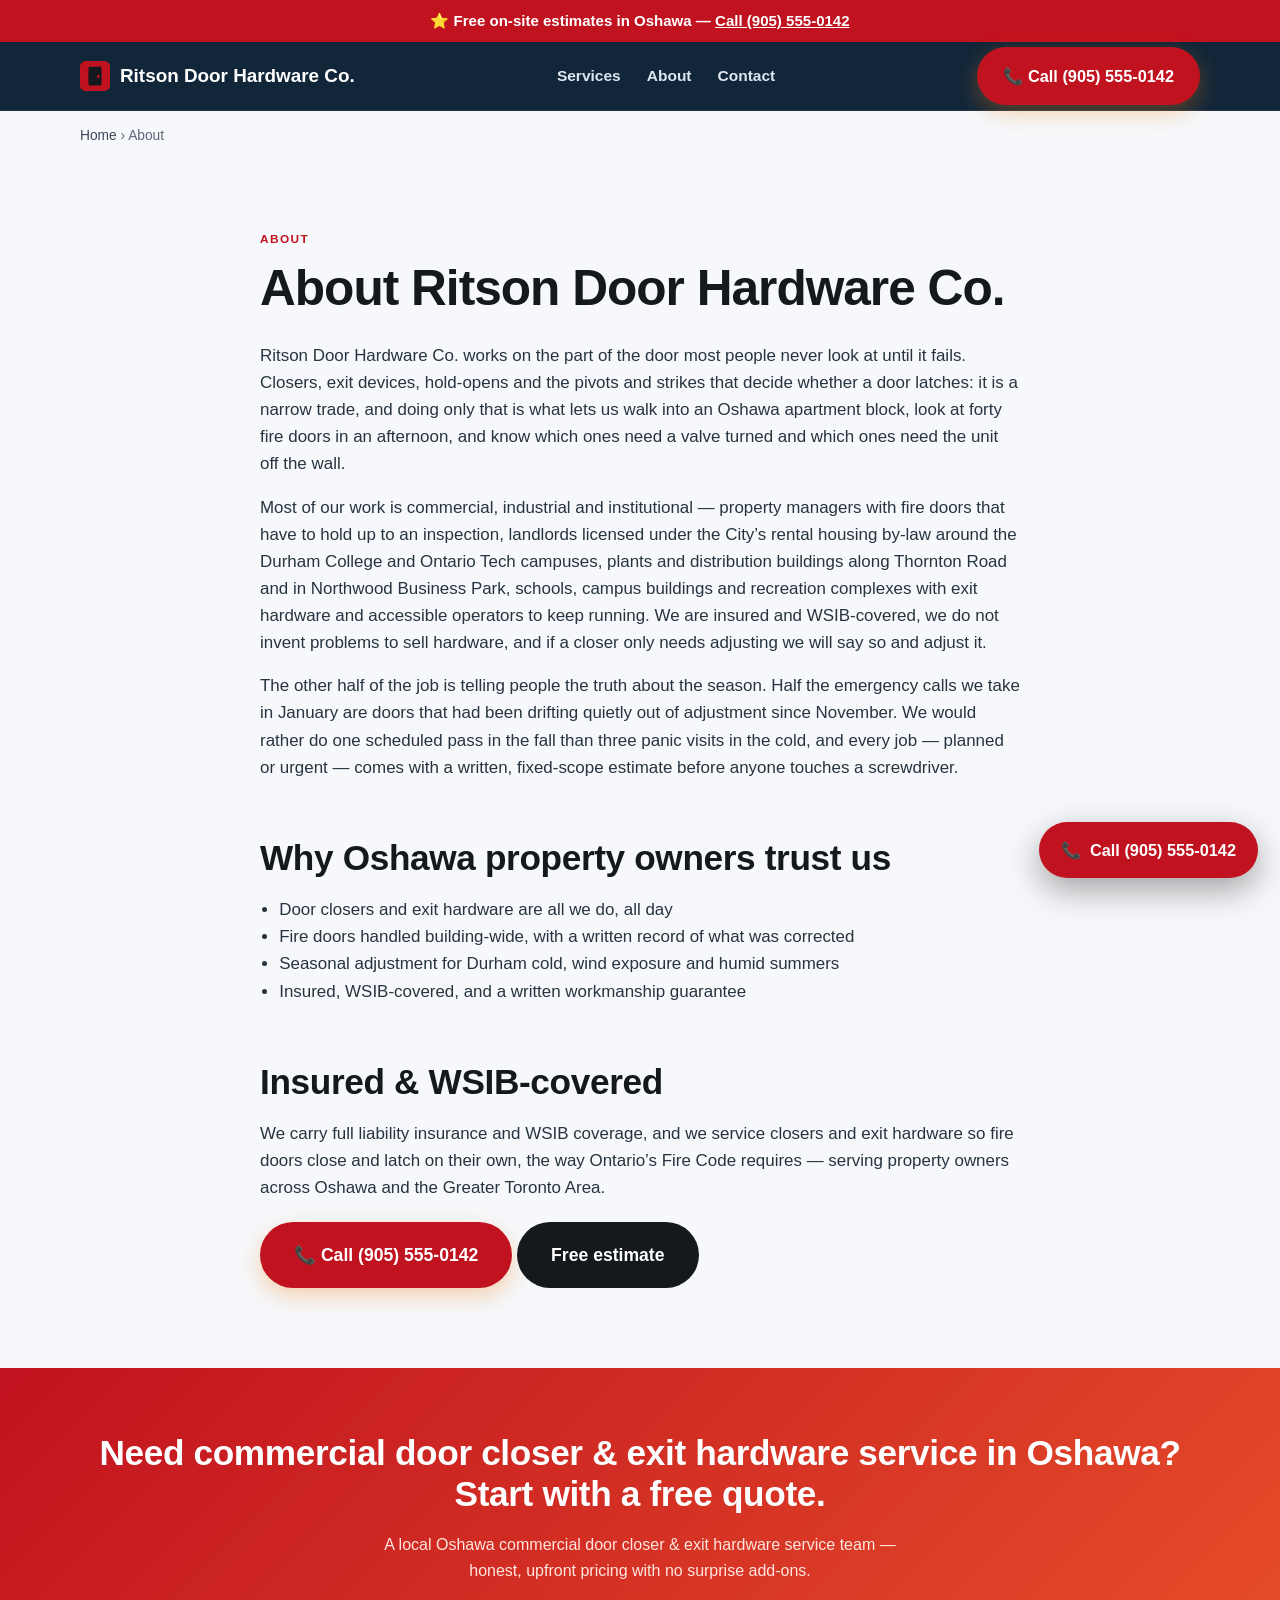
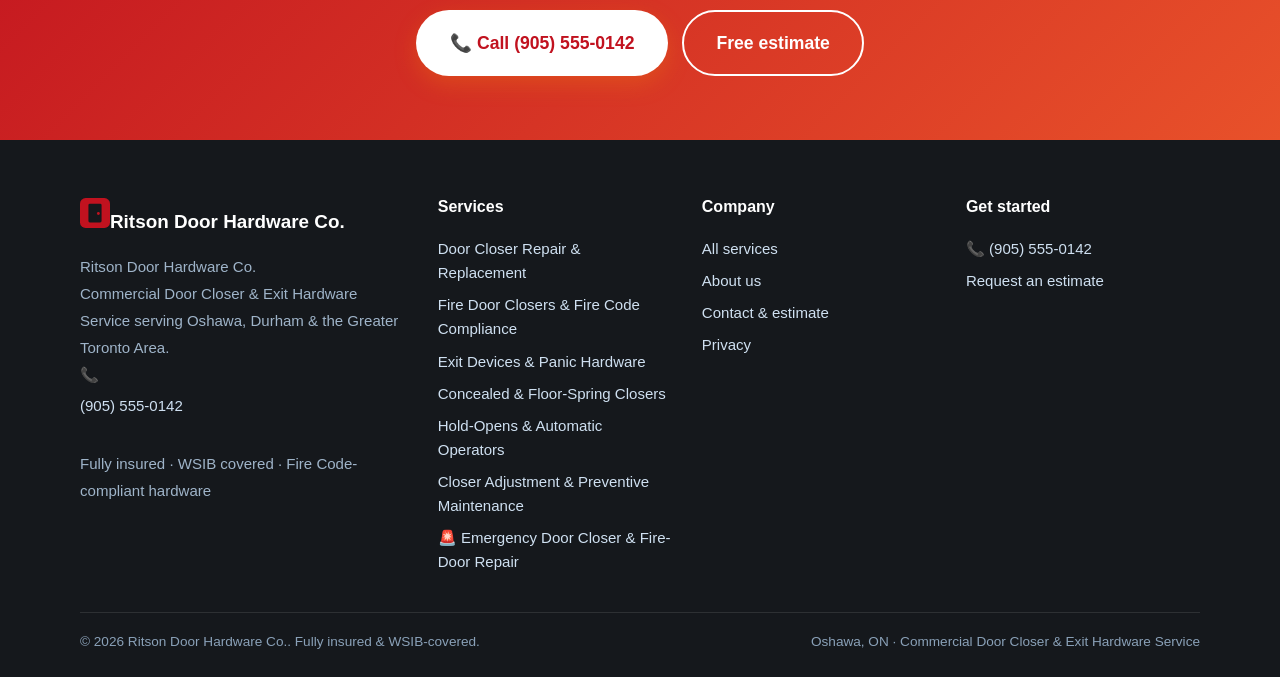
==== commit 6771c401: "rebuild: regenerate site content" ====
--- a/about/index.html
+++ b/about/index.html
@@ -9,14 +9,14 @@
 <meta name="twitter:card" content="summary_large_image"><meta name="twitter:title" content="About Ritson Door Hardware Co. | Oshawa Commercial Door"><meta name="twitter:description" content="About Ritson Door Hardware Co. — insured, WSIB-covered commercial door closer &amp; exit hardware service in Oshawa, ON. Our story, process and credentials."><meta name="twitter:image" content="https://www.oshawadoorcloser.com/assets/og.png">
 <link rel="icon" href="/assets/favicon.svg" type="image/svg+xml"><link rel="icon" href="/favicon.ico" sizes="32x32"><link rel="apple-touch-icon" href="/assets/apple-touch-icon.png">
 <link rel="preload" href="/css/styles.css" as="style"><link rel="stylesheet" href="/css/styles.css">
-<script type="application/ld+json">{"@context":"https://schema.org","@graph":[{"@type":"AboutPage","@id":"https://www.oshawadoorcloser.com/about/#page","url":"https://www.oshawadoorcloser.com/about/","name":"About Ritson Door Hardware Co.","isPartOf":{"@id":"https://www.oshawadoorcloser.com/#website"},"about":{"@id":"https://www.oshawadoorcloser.com/#org"}},{"@type":"Organization","@id":"https://www.oshawadoorcloser.com/#org","name":"Ritson Door Hardware Co.","url":"https://www.oshawadoorcloser.com/","logo":"https://www.oshawadoorcloser.com/assets/og.png","areaServed":{"@type":"City","name":"Oshawa"},"sameAs":["https://www.oshawadoorcloser.com/"]},{"@type":["HomeAndConstructionBusiness","LocalBusiness"],"@id":"https://www.oshawadoorcloser.com/#business","name":"Ritson Door Hardware Co.","image":"https://www.oshawadoorcloser.com/assets/og.png","url":"https://www.oshawadoorcloser.com/","telephone":"+19055550142","paymentAccepted":"Cash, Cheque, Credit Card, Interac e-Transfer, Financing","parentOrganization":{"@id":"https://www.oshawadoorcloser.com/#org"},"brand":{"@id":"https://www.oshawadoorcloser.com/#org"},"description":"Commercial Door Closer & Exit Hardware Service in Oshawa, ON — Fully insured, WSIB covered, Fire Code-compliant hardware. After-hours emergency response available.","address":{"@type":"PostalAddress","addressLocality":"Oshawa","addressRegion":"ON","addressCountry":"CA"},"geo":{"@type":"GeoCoordinates","latitude":43.8971,"longitude":-78.8658},"areaServed":[{"@type":"City","name":"Oshawa"},{"@type":"GeoShape","circle":"43.8971 -78.8658 20000"}],"sameAs":["https://www.oshawadoorcloser.com/"],"hasMap":"https://www.google.com/maps?q=Oshawa%2C%20ON%2C%20Canada","openingHoursSpecification":[{"@type":"OpeningHoursSpecification","dayOfWeek":["Monday","Tuesday","Wednesday","Thursday","Friday"],"opens":"07:00","closes":"18:00"},{"@type":"OpeningHoursSpecification","dayOfWeek":["Saturday"],"opens":"08:00","closes":"15:00"},{"@type":"OpeningHoursSpecification","dayOfWeek":["Monday","Tuesday","Wednesday","Thursday","Friday","Saturday","Sunday"],"opens":"00:00","closes":"23:59","description":"After-hours emergency response"}],"knowsAbout":["commercial door closer & exit hardware service","door closer repair and replacement","fire door self-closing devices","exit and panic hardware","Ontario Fire Code door maintenance","cold-weather closer adjustment","door closer repair & replacement","fire door closers & fire code compliance","exit devices & panic hardware","concealed & floor-spring closers","hold-opens & automatic operators","closer adjustment & preventive maintenance","Oshawa, ON service area"],"hasOfferCatalog":{"@type":"OfferCatalog","name":"Commercial Door Closer & Exit Hardware Service in Oshawa, ON","itemListElement":[{"@type":"Offer","itemOffered":{"@type":"Service","name":"Door Closer Repair & Replacement (Oshawa)","areaServed":{"@type":"City","name":"Oshawa"}}},{"@type":"Offer","itemOffered":{"@type":"Service","name":"Fire Door Closers & Fire Code Compliance (Oshawa)","areaServed":{"@type":"City","name":"Oshawa"}}},{"@type":"Offer","itemOffered":{"@type":"Service","name":"Exit Devices & Panic Hardware (Oshawa)","areaServed":{"@type":"City","name":"Oshawa"}}},{"@type":"Offer","itemOffered":{"@type":"Service","name":"Concealed & Floor-Spring Closers (Oshawa)","areaServed":{"@type":"City","name":"Oshawa"}}},{"@type":"Offer","itemOffered":{"@type":"Service","name":"Hold-Opens & Automatic Operators (Oshawa)","areaServed":{"@type":"City","name":"Oshawa"}}},{"@type":"Offer","itemOffered":{"@type":"Service","name":"Closer Adjustment & Preventive Maintenance (Oshawa)","areaServed":{"@type":"City","name":"Oshawa"}}}]}},{"@type":"BreadcrumbList","itemListElement":[{"@type":"ListItem","position":1,"name":"Home","item":"https://www.oshawadoorcloser.com/"},{"@type":"ListItem","position":2,"name":"About","item":"https://www.oshawadoorcloser.com/about/"}]}]}</script>
+<script type="application/ld+json">{"@context":"https://schema.org","@graph":[{"@type":"WebSite","@id":"https://www.oshawadoorcloser.com/#website","url":"https://www.oshawadoorcloser.com/","name":"Ritson Door Hardware Co.","publisher":{"@id":"https://www.oshawadoorcloser.com/#org"},"inLanguage":"en-CA"},{"@type":"AboutPage","@id":"https://www.oshawadoorcloser.com/about/#page","url":"https://www.oshawadoorcloser.com/about/","name":"About Ritson Door Hardware Co.","isPartOf":{"@id":"https://www.oshawadoorcloser.com/#website"},"about":{"@id":"https://www.oshawadoorcloser.com/#org"}},{"@type":"Organization","@id":"https://www.oshawadoorcloser.com/#org","name":"Ritson Door Hardware Co.","url":"https://www.oshawadoorcloser.com/","logo":"https://www.oshawadoorcloser.com/assets/og.png","areaServed":{"@type":"City","name":"Oshawa"},"sameAs":["https://www.oshawadoorcloser.com/"]},{"@type":["HomeAndConstructionBusiness","LocalBusiness"],"@id":"https://www.oshawadoorcloser.com/#business","name":"Ritson Door Hardware Co.","image":"https://www.oshawadoorcloser.com/assets/og.png","url":"https://www.oshawadoorcloser.com/","telephone":"+19055550142","paymentAccepted":"Cash, Cheque, Credit Card, Interac e-Transfer, Financing","parentOrganization":{"@id":"https://www.oshawadoorcloser.com/#org"},"brand":{"@id":"https://www.oshawadoorcloser.com/#org"},"description":"Commercial Door Closer & Exit Hardware Service in Oshawa, ON — Fully insured, WSIB covered, Fire Code-compliant hardware. After-hours emergency response available.","address":{"@type":"PostalAddress","addressLocality":"Oshawa","addressRegion":"ON","addressCountry":"CA"},"geo":{"@type":"GeoCoordinates","latitude":43.8971,"longitude":-78.8658},"areaServed":[{"@type":"City","name":"Oshawa"},{"@type":"GeoShape","circle":"43.8971 -78.8658 20000"}],"sameAs":["https://www.oshawadoorcloser.com/"],"hasMap":"https://www.google.com/maps?q=Oshawa%2C%20ON%2C%20Canada","openingHoursSpecification":[{"@type":"OpeningHoursSpecification","dayOfWeek":["Monday","Tuesday","Wednesday","Thursday","Friday"],"opens":"07:00","closes":"18:00"},{"@type":"OpeningHoursSpecification","dayOfWeek":["Saturday"],"opens":"08:00","closes":"15:00"},{"@type":"OpeningHoursSpecification","dayOfWeek":["Monday","Tuesday","Wednesday","Thursday","Friday","Saturday","Sunday"],"opens":"00:00","closes":"23:59","description":"After-hours emergency response"}],"knowsAbout":["commercial door closer & exit hardware service","door closer repair and replacement","fire door self-closing devices","exit and panic hardware","Ontario Fire Code door maintenance","cold-weather closer adjustment","door closer repair & replacement","fire door closers & fire code compliance","exit devices & panic hardware","concealed & floor-spring closers","hold-opens & automatic operators","closer adjustment & preventive maintenance","Oshawa, ON service area"],"hasOfferCatalog":{"@type":"OfferCatalog","name":"Commercial Door Closer & Exit Hardware Service in Oshawa, ON","itemListElement":[{"@type":"Offer","itemOffered":{"@type":"Service","name":"Door Closer Repair & Replacement (Oshawa)","areaServed":{"@type":"City","name":"Oshawa"}}},{"@type":"Offer","itemOffered":{"@type":"Service","name":"Fire Door Closers & Fire Code Compliance (Oshawa)","areaServed":{"@type":"City","name":"Oshawa"}}},{"@type":"Offer","itemOffered":{"@type":"Service","name":"Exit Devices & Panic Hardware (Oshawa)","areaServed":{"@type":"City","name":"Oshawa"}}},{"@type":"Offer","itemOffered":{"@type":"Service","name":"Concealed & Floor-Spring Closers (Oshawa)","areaServed":{"@type":"City","name":"Oshawa"}}},{"@type":"Offer","itemOffered":{"@type":"Service","name":"Hold-Opens & Automatic Operators (Oshawa)","areaServed":{"@type":"City","name":"Oshawa"}}},{"@type":"Offer","itemOffered":{"@type":"Service","name":"Closer Adjustment & Preventive Maintenance (Oshawa)","areaServed":{"@type":"City","name":"Oshawa"}}}]}},{"@type":"BreadcrumbList","itemListElement":[{"@type":"ListItem","position":1,"name":"Home","item":"https://www.oshawadoorcloser.com/"},{"@type":"ListItem","position":2,"name":"About","item":"https://www.oshawadoorcloser.com/about/"}]}]}</script>
 </head><body><a class="skip" href="#main" style="position:absolute;left:-999px">Skip to content</a>
 <div class="callstrip">⭐ Free on-site estimates in Oshawa — <a href="tel:+19055550142">Call (905) 555-0142</a></div>
 <header class="site"><div class="wrap nav"><a class="brand" href="/" aria-label="Ritson Door Hardware Co. home"><svg width="30" height="30" viewBox="0 0 32 32" fill="none" aria-hidden="true"><rect width="32" height="32" rx="6" fill="#c1121f"/><rect x="9" y="6" width="14" height="20" rx="1.5" fill="#15181c"/><circle cx="19.6" cy="16.5" r="1.5" fill="#c1121f"/></svg>Ritson Door Hardware Co.</a>
 <nav class="nav-links" id="nav" aria-label="Main"><a href="/services/">Services</a><a href="/about/">About</a><a href="/contact/">Contact</a></nav>
 <div class="nav-cta"><a class="btn btn-call" href="tel:+19055550142">📞 Call (905) 555-0142</a><button class="menu-btn" aria-label="Open menu" aria-expanded="false" aria-controls="nav"><span aria-hidden="true">☰</span></button></div>
 </div></header><main id="main"><div class="wrap"><nav class="crumbs" aria-label="Breadcrumb"><a href="/">Home</a> › <span aria-current="page">About</span></nav></div><article class="section"><div class="article"><span class="eyebrow">About</span><h1>About Ritson Door Hardware Co.</h1><p>Ritson Door Hardware Co. works on the part of the door most people never look at until it fails. Closers, exit devices, hold-opens and the pivots and strikes that decide whether a door latches: it is a narrow trade, and doing only that is what lets us walk into an Oshawa apartment block, look at forty fire doors in an afternoon, and know which ones need a valve turned and which ones need the unit off the wall.</p><p>Most of our work is commercial, industrial and institutional — property managers with fire doors that have to hold up to an inspection, landlords licensed under the City’s rental housing by-law around the Durham College and Ontario Tech campuses, plants and distribution buildings along Thornton Road and in Northwood Business Park, schools, campus buildings and recreation complexes with exit hardware and accessible operators to keep running. We are insured and WSIB-covered, we do not invent problems to sell hardware, and if a closer only needs adjusting we will say so and adjust it.</p><p>The other half of the job is telling people the truth about the season. Half the emergency calls we take in January are doors that had been drifting quietly out of adjustment since November. We would rather do one scheduled pass in the fall than three panic visits in the cold, and every job — planned or urgent — comes with a written, fixed-scope estimate before anyone touches a screwdriver.</p><h2>Why Oshawa property owners trust us</h2><ul><li>Door closers and exit hardware are all we do, all day</li><li>Fire doors handled building-wide, with a written record of what was corrected</li><li>Seasonal adjustment for Durham cold, wind exposure and humid summers</li><li>Insured, WSIB-covered, and a written workmanship guarantee</li></ul><h2>Insured &amp; WSIB-covered</h2><p>We carry full liability insurance and WSIB coverage, and we service closers and exit hardware so fire doors close and latch on their own, the way Ontario’s Fire Code requires — serving property owners across Oshawa and the Greater Toronto Area.</p><p style="margin-top:20px"><a class="btn btn-call btn-lg" href="tel:+19055550142">📞 Call (905) 555-0142</a> <a class="btn btn-dark btn-lg" href="/contact/" data-book>Free estimate</a></p></div></article><section class="section cta-band"><div class="wrap"><h2>Need commercial door closer &amp; exit hardware service in Oshawa? Start with a free quote.</h2><p>A local Oshawa commercial door closer &amp; exit hardware service team — honest, upfront pricing with no surprise add-ons.</p><div class="hero-cta" style="justify-content:center"><a class="btn btn-call btn-lg" href="tel:+19055550142">📞 Call (905) 555-0142</a><a class="btn btn-ghost btn-lg" href="/contact/" data-book>Free estimate</a></div></div></section></main><footer class="site"><div class="wrap"><div class="cols">
-<div><a class="brand" href="/" aria-label="Ritson Door Hardware Co. home"><svg width="30" height="30" viewBox="0 0 32 32" fill="none" aria-hidden="true"><rect width="32" height="32" rx="6" fill="#c1121f"/><rect x="9" y="6" width="14" height="20" rx="1.5" fill="#15181c"/><circle cx="19.6" cy="16.5" r="1.5" fill="#c1121f"/></svg>Ritson Door Hardware Co.</a><address class="nap" style="font-style:normal">Ritson Door Hardware Co.<br>Commercial Door Closer &amp; Exit Hardware Service serving Oshawa, Durham &amp; the Greater Toronto Area.<br>📞 <a href="tel:+19055550142" style="display:inline">(905) 555-0142</a><br>Fully insured · WSIB covered · Fire Code-compliant hardware</address></div>
+<div><a class="brand" href="/" aria-label="Ritson Door Hardware Co. home"><svg width="30" height="30" viewBox="0 0 32 32" fill="none" aria-hidden="true"><rect width="32" height="32" rx="6" fill="#c1121f"/><rect x="9" y="6" width="14" height="20" rx="1.5" fill="#15181c"/><circle cx="19.6" cy="16.5" r="1.5" fill="#c1121f"/></svg>Ritson Door Hardware Co.</a><address class="nap" style="font-style:normal">Ritson Door Hardware Co.<br>Commercial Door Closer &amp; Exit Hardware Service serving Oshawa, Durham &amp; the Greater Toronto Area.<br>📞 <a href="tel:+19055550142">(905) 555-0142</a><br>Fully insured · WSIB covered · Fire Code-compliant hardware</address></div>
 <div><h4>Services</h4><a href="/services/door-closer-repair/">Door Closer Repair &amp; Replacement</a><a href="/services/fire-door-closers/">Fire Door Closers &amp; Fire Code Compliance</a><a href="/services/exit-devices-panic-hardware/">Exit Devices &amp; Panic Hardware</a><a href="/services/concealed-floor-spring-closers/">Concealed &amp; Floor-Spring Closers</a><a href="/services/hold-opens-automatic-operators/">Hold-Opens &amp; Automatic Operators</a><a href="/services/closer-adjustment-maintenance/">Closer Adjustment &amp; Preventive Maintenance</a><a href="/services/emergency-door-closer-repair/">🚨 Emergency Door Closer &amp; Fire-Door Repair</a></div>
 <div><h4>Company</h4><a href="/services/">All services</a><a href="/about/">About us</a><a href="/contact/">Contact &amp; estimate</a><a href="/privacy/">Privacy</a></div>
 <div><h4>Get started</h4><a href="tel:+19055550142">📞 (905) 555-0142</a><a href="/contact/" data-book>Request an estimate</a></div>
--- a/css/styles.css
+++ b/css/styles.css
@@ -364,6 +364,31 @@
   .hero-cta .btn{flex:1 1 100%;justify-content:center}
 }
 
+/* ---------- Touch-target sizing (mobile / coarse pointers) ----------
+   Measured on a live page at 375px: the header phone link — the primary conversion CTA on every page —
+   was 141x20 CSS px, the hamburger 35x36, footer links 335x32 and service chips 42px tall. Lighthouse
+   flags anything under ~48x48 with 8px spacing as "tap targets are not sized appropriately", and on a
+   call-first site paid for by the click, a 20px-tall phone link is a lead-loss bug, not a polish item.
+   Padding-only, so nothing reflows horizontally; min-height + inline-flex centring rather than fixed
+   heights, so long labels still wrap.
+   Gated on EITHER a coarse pointer OR the 880px breakpoint the rest of this file already uses. Width is
+   the reliable half: `pointer: coarse` does NOT match in headless Chrome (verified — it reported a fine
+   pointer on a 375px viewport), so a coarse-only gate would have been untestable here and could silently
+   no-op on any browser that reports the pointer oddly. Desktop mouse users above 880px are unaffected. */
+@media (pointer: coarse), (max-width: 880px) {
+  /* .callstrip a is THE phone CTA — the top strip on every page. It measured 141x20 live. */
+  .callstrip a, .nav-phone { display: inline-flex; align-items: center; min-height: 44px; padding: 0 6px; }
+  .menu-btn { min-width: 44px; min-height: 44px; align-items: center; justify-content: center; }
+  .brand { min-height: 44px; display: inline-flex; align-items: center; }
+  footer.site a { min-height: 44px; display: flex; align-items: center; padding: 4px 0; }
+  address.nap a { min-height: 44px; display: inline-flex; align-items: center; }
+  .chip { min-height: 44px; display: inline-flex; align-items: center; }
+  .callbar a { min-height: 48px; }
+  .crumbs a { display: inline-block; padding: 13px 4px; }
+}
+/* the 880px block earlier sets .menu-btn{display:block}; inline-flex is what centres the glyph in the 44px box */
+@media (max-width: 880px) { .menu-btn { display: inline-flex } }
+
 :root{--red:#c1121f;--red-dark:#c1121f;--amber:#c1121f;--accent:#c1121f}
 .callstrip{background:linear-gradient(90deg,#c1121f,#c1121f);color:#fff;text-align:center;font-weight:700;padding:9px 16px;font-size:.94rem}.callstrip a{color:#fff;text-decoration:underline;font-weight:800}.fab-call{position:fixed;right:22px;bottom:22px;z-index:60;display:inline-flex;align-items:center;gap:9px;background:var(--red);color:#fff;font-weight:800;padding:15px 22px;border-radius:999px;box-shadow:0 12px 34px rgba(0,0,0,.35);text-decoration:none;animation:fabp 2.4s infinite}@keyframes fabp{0%{box-shadow:0 0 0 0 rgba(0,0,0,.4)}70%{box-shadow:0 0 0 18px rgba(0,0,0,0)}100%{box-shadow:0 0 0 0 rgba(0,0,0,0)}}@media(max-width:880px){.fab-call{display:none}}
 .answer-capsule{max-width:66ch;margin:14px 0 4px;padding:14px 18px;border-left:4px solid var(--accent);background:rgba(127,127,127,.08);border-radius:0 10px 10px 0;font-size:1.02rem;line-height:1.6}
--- a/css/styles.css
+++ b/css/styles.css
@@ -364,6 +364,31 @@
   .hero-cta .btn{flex:1 1 100%;justify-content:center}
 }
 
+/* ---------- Touch-target sizing (mobile / coarse pointers) ----------
+   Measured on a live page at 375px: the header phone link — the primary conversion CTA on every page —
+   was 141x20 CSS px, the hamburger 35x36, footer links 335x32 and service chips 42px tall. Lighthouse
+   flags anything under ~48x48 with 8px spacing as "tap targets are not sized appropriately", and on a
+   call-first site paid for by the click, a 20px-tall phone link is a lead-loss bug, not a polish item.
+   Padding-only, so nothing reflows horizontally; min-height + inline-flex centring rather than fixed
+   heights, so long labels still wrap.
+   Gated on EITHER a coarse pointer OR the 880px breakpoint the rest of this file already uses. Width is
+   the reliable half: `pointer: coarse` does NOT match in headless Chrome (verified — it reported a fine
+   pointer on a 375px viewport), so a coarse-only gate would have been untestable here and could silently
+   no-op on any browser that reports the pointer oddly. Desktop mouse users above 880px are unaffected. */
+@media (pointer: coarse), (max-width: 880px) {
+  /* .callstrip a is THE phone CTA — the top strip on every page. It measured 141x20 live. */
+  .callstrip a, .nav-phone { display: inline-flex; align-items: center; min-height: 44px; padding: 0 6px; }
+  .menu-btn { min-width: 44px; min-height: 44px; align-items: center; justify-content: center; }
+  .brand { min-height: 44px; display: inline-flex; align-items: center; }
+  footer.site a { min-height: 44px; display: flex; align-items: center; padding: 4px 0; }
+  address.nap a { min-height: 44px; display: inline-flex; align-items: center; }
+  .chip { min-height: 44px; display: inline-flex; align-items: center; }
+  .callbar a { min-height: 48px; }
+  .crumbs a { display: inline-block; padding: 13px 4px; }
+}
+/* the 880px block earlier sets .menu-btn{display:block}; inline-flex is what centres the glyph in the 44px box */
+@media (max-width: 880px) { .menu-btn { display: inline-flex } }
+
 :root{--red:#c1121f;--red-dark:#c1121f;--amber:#c1121f;--accent:#c1121f}
 .callstrip{background:linear-gradient(90deg,#c1121f,#c1121f);color:#fff;text-align:center;font-weight:700;padding:9px 16px;font-size:.94rem}.callstrip a{color:#fff;text-decoration:underline;font-weight:800}.fab-call{position:fixed;right:22px;bottom:22px;z-index:60;display:inline-flex;align-items:center;gap:9px;background:var(--red);color:#fff;font-weight:800;padding:15px 22px;border-radius:999px;box-shadow:0 12px 34px rgba(0,0,0,.35);text-decoration:none;animation:fabp 2.4s infinite}@keyframes fabp{0%{box-shadow:0 0 0 0 rgba(0,0,0,.4)}70%{box-shadow:0 0 0 18px rgba(0,0,0,0)}100%{box-shadow:0 0 0 0 rgba(0,0,0,0)}}@media(max-width:880px){.fab-call{display:none}}
 .answer-capsule{max-width:66ch;margin:14px 0 4px;padding:14px 18px;border-left:4px solid var(--accent);background:rgba(127,127,127,.08);border-radius:0 10px 10px 0;font-size:1.02rem;line-height:1.6}
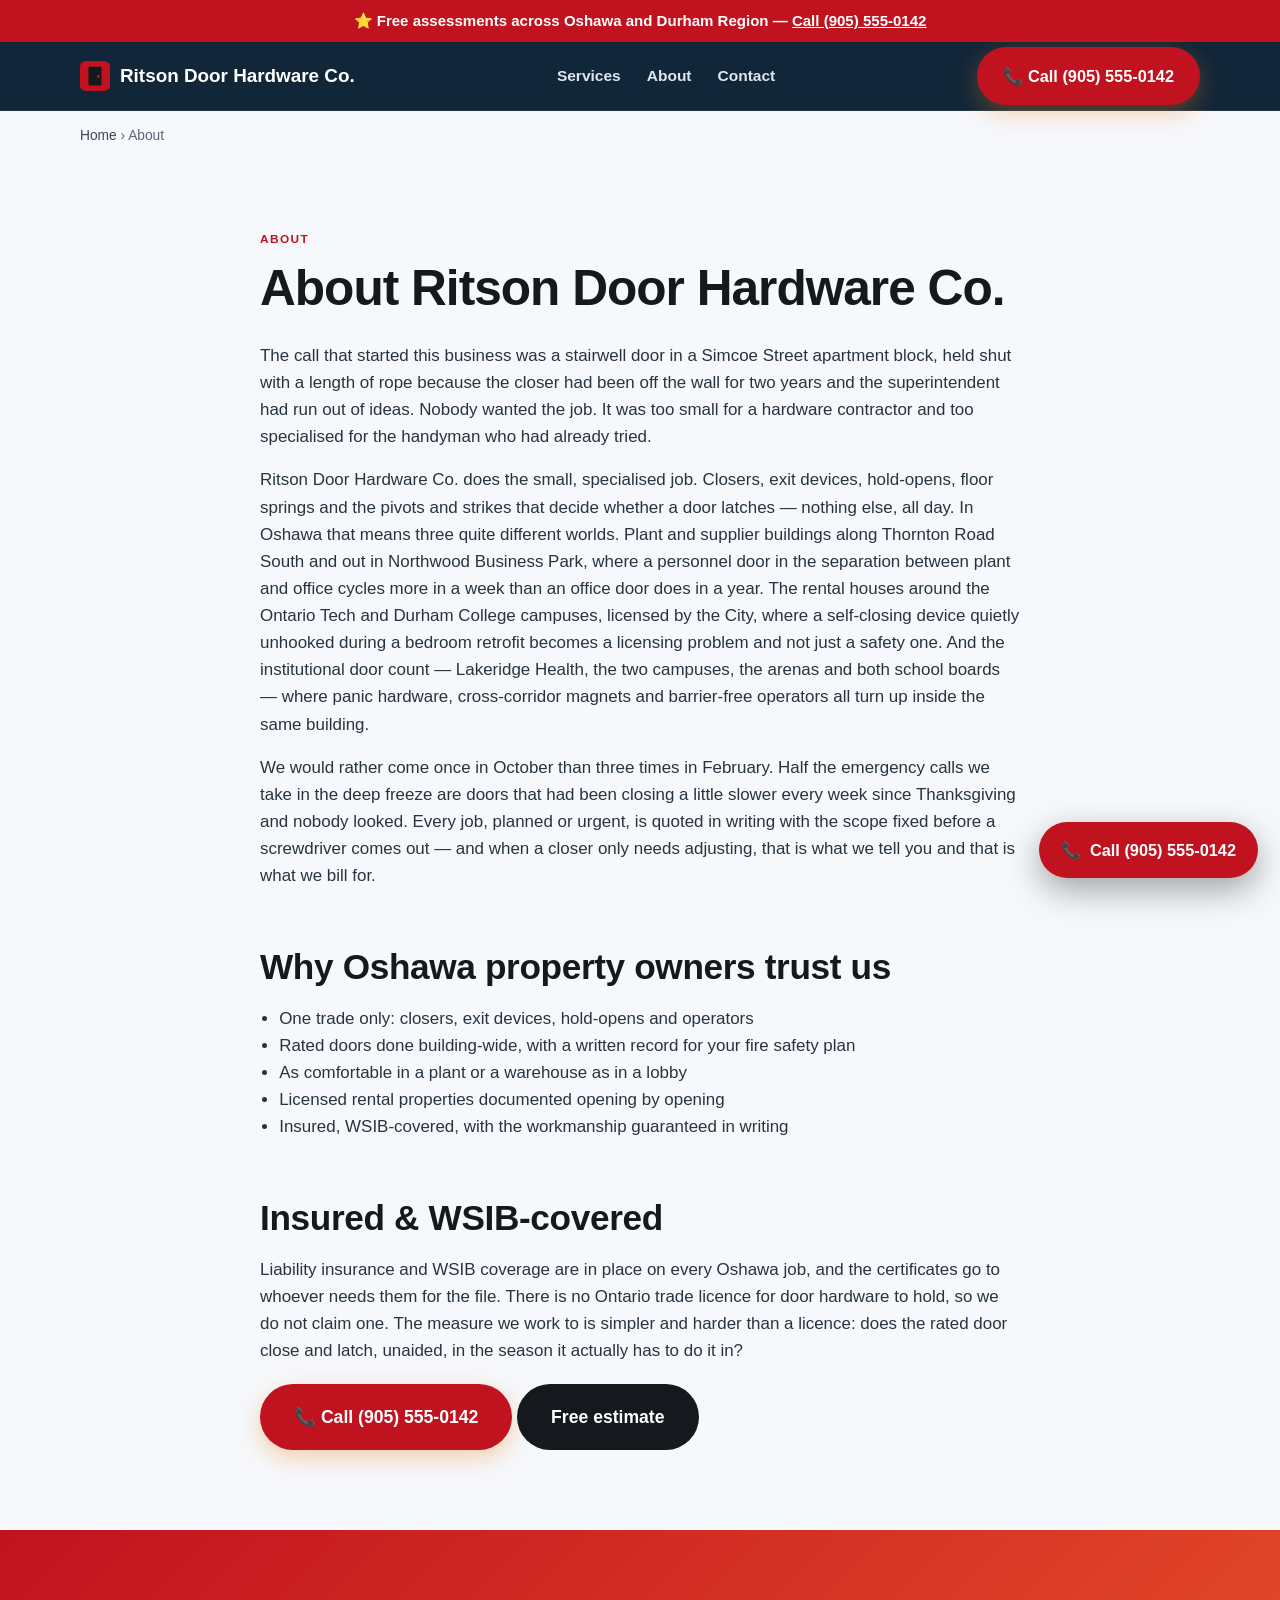
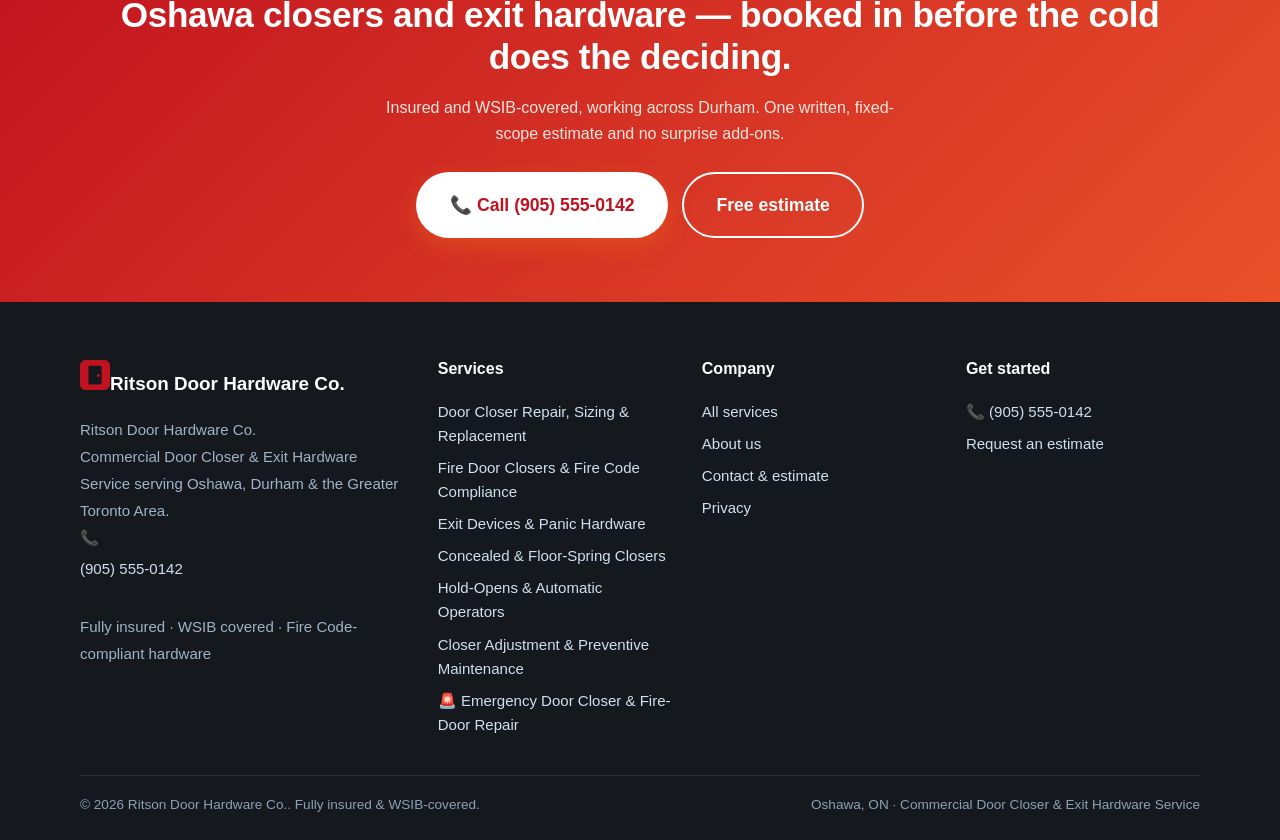
==== commit 8a4641d5: "rebuild: regenerate site content" ====
--- a/about/index.html
+++ b/about/index.html
@@ -9,15 +9,15 @@
 <meta name="twitter:card" content="summary_large_image"><meta name="twitter:title" content="About Ritson Door Hardware Co. | Oshawa Commercial Door"><meta name="twitter:description" content="About Ritson Door Hardware Co. — insured, WSIB-covered commercial door closer &amp; exit hardware service in Oshawa, ON. Our story, process and credentials."><meta name="twitter:image" content="https://www.oshawadoorcloser.com/assets/og.png">
 <link rel="icon" href="/assets/favicon.svg" type="image/svg+xml"><link rel="icon" href="/favicon.ico" sizes="32x32"><link rel="apple-touch-icon" href="/assets/apple-touch-icon.png">
 <link rel="preload" href="/css/styles.css" as="style"><link rel="stylesheet" href="/css/styles.css">
-<script type="application/ld+json">{"@context":"https://schema.org","@graph":[{"@type":"WebSite","@id":"https://www.oshawadoorcloser.com/#website","url":"https://www.oshawadoorcloser.com/","name":"Ritson Door Hardware Co.","publisher":{"@id":"https://www.oshawadoorcloser.com/#org"},"inLanguage":"en-CA"},{"@type":"AboutPage","@id":"https://www.oshawadoorcloser.com/about/#page","url":"https://www.oshawadoorcloser.com/about/","name":"About Ritson Door Hardware Co.","isPartOf":{"@id":"https://www.oshawadoorcloser.com/#website"},"about":{"@id":"https://www.oshawadoorcloser.com/#org"}},{"@type":"Organization","@id":"https://www.oshawadoorcloser.com/#org","name":"Ritson Door Hardware Co.","url":"https://www.oshawadoorcloser.com/","logo":"https://www.oshawadoorcloser.com/assets/og.png","areaServed":{"@type":"City","name":"Oshawa"},"sameAs":["https://www.oshawadoorcloser.com/"]},{"@type":["HomeAndConstructionBusiness","LocalBusiness"],"@id":"https://www.oshawadoorcloser.com/#business","name":"Ritson Door Hardware Co.","image":"https://www.oshawadoorcloser.com/assets/og.png","url":"https://www.oshawadoorcloser.com/","telephone":"+19055550142","paymentAccepted":"Cash, Cheque, Credit Card, Interac e-Transfer, Financing","parentOrganization":{"@id":"https://www.oshawadoorcloser.com/#org"},"brand":{"@id":"https://www.oshawadoorcloser.com/#org"},"description":"Commercial Door Closer & Exit Hardware Service in Oshawa, ON — Fully insured, WSIB covered, Fire Code-compliant hardware. After-hours emergency response available.","address":{"@type":"PostalAddress","addressLocality":"Oshawa","addressRegion":"ON","addressCountry":"CA"},"geo":{"@type":"GeoCoordinates","latitude":43.8971,"longitude":-78.8658},"areaServed":[{"@type":"City","name":"Oshawa"},{"@type":"GeoShape","circle":"43.8971 -78.8658 20000"}],"sameAs":["https://www.oshawadoorcloser.com/"],"hasMap":"https://www.google.com/maps?q=Oshawa%2C%20ON%2C%20Canada","openingHoursSpecification":[{"@type":"OpeningHoursSpecification","dayOfWeek":["Monday","Tuesday","Wednesday","Thursday","Friday"],"opens":"07:00","closes":"18:00"},{"@type":"OpeningHoursSpecification","dayOfWeek":["Saturday"],"opens":"08:00","closes":"15:00"},{"@type":"OpeningHoursSpecification","dayOfWeek":["Monday","Tuesday","Wednesday","Thursday","Friday","Saturday","Sunday"],"opens":"00:00","closes":"23:59","description":"After-hours emergency response"}],"knowsAbout":["commercial door closer & exit hardware service","door closer repair and replacement","fire door self-closing devices","exit and panic hardware","Ontario Fire Code door maintenance","cold-weather closer adjustment","door closer repair & replacement","fire door closers & fire code compliance","exit devices & panic hardware","concealed & floor-spring closers","hold-opens & automatic operators","closer adjustment & preventive maintenance","Oshawa, ON service area"],"hasOfferCatalog":{"@type":"OfferCatalog","name":"Commercial Door Closer & Exit Hardware Service in Oshawa, ON","itemListElement":[{"@type":"Offer","itemOffered":{"@type":"Service","name":"Door Closer Repair & Replacement (Oshawa)","areaServed":{"@type":"City","name":"Oshawa"}}},{"@type":"Offer","itemOffered":{"@type":"Service","name":"Fire Door Closers & Fire Code Compliance (Oshawa)","areaServed":{"@type":"City","name":"Oshawa"}}},{"@type":"Offer","itemOffered":{"@type":"Service","name":"Exit Devices & Panic Hardware (Oshawa)","areaServed":{"@type":"City","name":"Oshawa"}}},{"@type":"Offer","itemOffered":{"@type":"Service","name":"Concealed & Floor-Spring Closers (Oshawa)","areaServed":{"@type":"City","name":"Oshawa"}}},{"@type":"Offer","itemOffered":{"@type":"Service","name":"Hold-Opens & Automatic Operators (Oshawa)","areaServed":{"@type":"City","name":"Oshawa"}}},{"@type":"Offer","itemOffered":{"@type":"Service","name":"Closer Adjustment & Preventive Maintenance (Oshawa)","areaServed":{"@type":"City","name":"Oshawa"}}}]}},{"@type":"BreadcrumbList","itemListElement":[{"@type":"ListItem","position":1,"name":"Home","item":"https://www.oshawadoorcloser.com/"},{"@type":"ListItem","position":2,"name":"About","item":"https://www.oshawadoorcloser.com/about/"}]}]}</script>
+<script type="application/ld+json">{"@context":"https://schema.org","@graph":[{"@type":"WebSite","@id":"https://www.oshawadoorcloser.com/#website","url":"https://www.oshawadoorcloser.com/","name":"Ritson Door Hardware Co.","publisher":{"@id":"https://www.oshawadoorcloser.com/#org"},"inLanguage":"en-CA"},{"@type":"AboutPage","@id":"https://www.oshawadoorcloser.com/about/#page","url":"https://www.oshawadoorcloser.com/about/","name":"About Ritson Door Hardware Co.","isPartOf":{"@id":"https://www.oshawadoorcloser.com/#website"},"about":{"@id":"https://www.oshawadoorcloser.com/#org"}},{"@type":"Organization","@id":"https://www.oshawadoorcloser.com/#org","name":"Ritson Door Hardware Co.","url":"https://www.oshawadoorcloser.com/","logo":"https://www.oshawadoorcloser.com/assets/og.png","areaServed":{"@type":"City","name":"Oshawa"},"sameAs":["https://www.oshawadoorcloser.com/"]},{"@type":["HomeAndConstructionBusiness","LocalBusiness"],"@id":"https://www.oshawadoorcloser.com/#business","name":"Ritson Door Hardware Co.","image":"https://www.oshawadoorcloser.com/assets/og.png","url":"https://www.oshawadoorcloser.com/","telephone":"+19055550142","paymentAccepted":"Cash, Cheque, Credit Card, Interac e-Transfer, Financing","parentOrganization":{"@id":"https://www.oshawadoorcloser.com/#org"},"brand":{"@id":"https://www.oshawadoorcloser.com/#org"},"description":"Commercial Door Closer & Exit Hardware Service in Oshawa, ON — Fully insured, WSIB covered, Fire Code-compliant hardware. Priority same-day/next-day urgent response.","address":{"@type":"PostalAddress","addressLocality":"Oshawa","addressRegion":"ON","addressCountry":"CA"},"geo":{"@type":"GeoCoordinates","latitude":43.8971,"longitude":-78.8658},"areaServed":[{"@type":"City","name":"Oshawa"},{"@type":"GeoShape","circle":"43.8971 -78.8658 20000"}],"sameAs":["https://www.oshawadoorcloser.com/"],"hasMap":"https://www.google.com/maps?q=Oshawa%2C%20ON%2C%20Canada","openingHoursSpecification":[{"@type":"OpeningHoursSpecification","dayOfWeek":["Monday","Tuesday","Wednesday","Thursday","Friday"],"opens":"07:00","closes":"18:00"},{"@type":"OpeningHoursSpecification","dayOfWeek":["Saturday"],"opens":"08:00","closes":"15:00"}],"knowsAbout":["commercial door closer & exit hardware service","door closer repair and replacement","fire door self-closing devices","exit and panic hardware","Ontario Fire Code door maintenance","cold-weather closer adjustment","door closer repair, sizing & replacement","fire door closers & fire code compliance","exit devices & panic hardware","concealed & floor-spring closers","hold-opens & automatic operators","closer adjustment & preventive maintenance","Oshawa, ON service area"],"hasOfferCatalog":{"@type":"OfferCatalog","name":"Commercial Door Closer & Exit Hardware Service in Oshawa, ON","itemListElement":[{"@type":"Offer","itemOffered":{"@type":"Service","name":"Door Closer Repair, Sizing & Replacement (Oshawa)","areaServed":{"@type":"City","name":"Oshawa"}}},{"@type":"Offer","itemOffered":{"@type":"Service","name":"Fire Door Closers & Fire Code Compliance (Oshawa)","areaServed":{"@type":"City","name":"Oshawa"}}},{"@type":"Offer","itemOffered":{"@type":"Service","name":"Exit Devices & Panic Hardware (Oshawa)","areaServed":{"@type":"City","name":"Oshawa"}}},{"@type":"Offer","itemOffered":{"@type":"Service","name":"Concealed & Floor-Spring Closers (Oshawa)","areaServed":{"@type":"City","name":"Oshawa"}}},{"@type":"Offer","itemOffered":{"@type":"Service","name":"Hold-Opens & Automatic Operators (Oshawa)","areaServed":{"@type":"City","name":"Oshawa"}}},{"@type":"Offer","itemOffered":{"@type":"Service","name":"Closer Adjustment & Preventive Maintenance (Oshawa)","areaServed":{"@type":"City","name":"Oshawa"}}}]}},{"@type":"BreadcrumbList","itemListElement":[{"@type":"ListItem","position":1,"name":"Home","item":"https://www.oshawadoorcloser.com/"},{"@type":"ListItem","position":2,"name":"About","item":"https://www.oshawadoorcloser.com/about/"}]}]}</script>
 </head><body><a class="skip" href="#main" style="position:absolute;left:-999px">Skip to content</a>
-<div class="callstrip">⭐ Free on-site estimates in Oshawa — <a href="tel:+19055550142">Call (905) 555-0142</a></div>
+<div class="callstrip">⭐ Free assessments across Oshawa and Durham Region — <a href="tel:+19055550142">Call (905) 555-0142</a></div>
 <header class="site"><div class="wrap nav"><a class="brand" href="/" aria-label="Ritson Door Hardware Co. home"><svg width="30" height="30" viewBox="0 0 32 32" fill="none" aria-hidden="true"><rect width="32" height="32" rx="6" fill="#c1121f"/><rect x="9" y="6" width="14" height="20" rx="1.5" fill="#15181c"/><circle cx="19.6" cy="16.5" r="1.5" fill="#c1121f"/></svg>Ritson Door Hardware Co.</a>
 <nav class="nav-links" id="nav" aria-label="Main"><a href="/services/">Services</a><a href="/about/">About</a><a href="/contact/">Contact</a></nav>
 <div class="nav-cta"><a class="btn btn-call" href="tel:+19055550142">📞 Call (905) 555-0142</a><button class="menu-btn" aria-label="Open menu" aria-expanded="false" aria-controls="nav"><span aria-hidden="true">☰</span></button></div>
-</div></header><main id="main"><div class="wrap"><nav class="crumbs" aria-label="Breadcrumb"><a href="/">Home</a> › <span aria-current="page">About</span></nav></div><article class="section"><div class="article"><span class="eyebrow">About</span><h1>About Ritson Door Hardware Co.</h1><p>Ritson Door Hardware Co. works on the part of the door most people never look at until it fails. Closers, exit devices, hold-opens and the pivots and strikes that decide whether a door latches: it is a narrow trade, and doing only that is what lets us walk into an Oshawa apartment block, look at forty fire doors in an afternoon, and know which ones need a valve turned and which ones need the unit off the wall.</p><p>Most of our work is commercial, industrial and institutional — property managers with fire doors that have to hold up to an inspection, landlords licensed under the City’s rental housing by-law around the Durham College and Ontario Tech campuses, plants and distribution buildings along Thornton Road and in Northwood Business Park, schools, campus buildings and recreation complexes with exit hardware and accessible operators to keep running. We are insured and WSIB-covered, we do not invent problems to sell hardware, and if a closer only needs adjusting we will say so and adjust it.</p><p>The other half of the job is telling people the truth about the season. Half the emergency calls we take in January are doors that had been drifting quietly out of adjustment since November. We would rather do one scheduled pass in the fall than three panic visits in the cold, and every job — planned or urgent — comes with a written, fixed-scope estimate before anyone touches a screwdriver.</p><h2>Why Oshawa property owners trust us</h2><ul><li>Door closers and exit hardware are all we do, all day</li><li>Fire doors handled building-wide, with a written record of what was corrected</li><li>Seasonal adjustment for Durham cold, wind exposure and humid summers</li><li>Insured, WSIB-covered, and a written workmanship guarantee</li></ul><h2>Insured &amp; WSIB-covered</h2><p>We carry full liability insurance and WSIB coverage, and we service closers and exit hardware so fire doors close and latch on their own, the way Ontario’s Fire Code requires — serving property owners across Oshawa and the Greater Toronto Area.</p><p style="margin-top:20px"><a class="btn btn-call btn-lg" href="tel:+19055550142">📞 Call (905) 555-0142</a> <a class="btn btn-dark btn-lg" href="/contact/" data-book>Free estimate</a></p></div></article><section class="section cta-band"><div class="wrap"><h2>Need commercial door closer &amp; exit hardware service in Oshawa? Start with a free quote.</h2><p>A local Oshawa commercial door closer &amp; exit hardware service team — honest, upfront pricing with no surprise add-ons.</p><div class="hero-cta" style="justify-content:center"><a class="btn btn-call btn-lg" href="tel:+19055550142">📞 Call (905) 555-0142</a><a class="btn btn-ghost btn-lg" href="/contact/" data-book>Free estimate</a></div></div></section></main><footer class="site"><div class="wrap"><div class="cols">
+</div></header><main id="main"><div class="wrap"><nav class="crumbs" aria-label="Breadcrumb"><a href="/">Home</a> › <span aria-current="page">About</span></nav></div><article class="section"><div class="article"><span class="eyebrow">About</span><h1>About Ritson Door Hardware Co.</h1><p>The call that started this business was a stairwell door in a Simcoe Street apartment block, held shut with a length of rope because the closer had been off the wall for two years and the superintendent had run out of ideas. Nobody wanted the job. It was too small for a hardware contractor and too specialised for the handyman who had already tried.</p><p>Ritson Door Hardware Co. does the small, specialised job. Closers, exit devices, hold-opens, floor springs and the pivots and strikes that decide whether a door latches — nothing else, all day. In Oshawa that means three quite different worlds. Plant and supplier buildings along Thornton Road South and out in Northwood Business Park, where a personnel door in the separation between plant and office cycles more in a week than an office door does in a year. The rental houses around the Ontario Tech and Durham College campuses, licensed by the City, where a self-closing device quietly unhooked during a bedroom retrofit becomes a licensing problem and not just a safety one. And the institutional door count — Lakeridge Health, the two campuses, the arenas and both school boards — where panic hardware, cross-corridor magnets and barrier-free operators all turn up inside the same building.</p><p>We would rather come once in October than three times in February. Half the emergency calls we take in the deep freeze are doors that had been closing a little slower every week since Thanksgiving and nobody looked. Every job, planned or urgent, is quoted in writing with the scope fixed before a screwdriver comes out — and when a closer only needs adjusting, that is what we tell you and that is what we bill for.</p><h2>Why Oshawa property owners trust us</h2><ul><li>One trade only: closers, exit devices, hold-opens and operators</li><li>Rated doors done building-wide, with a written record for your fire safety plan</li><li>As comfortable in a plant or a warehouse as in a lobby</li><li>Licensed rental properties documented opening by opening</li><li>Insured, WSIB-covered, with the workmanship guaranteed in writing</li></ul><h2>Insured &amp; WSIB-covered</h2><p>Liability insurance and WSIB coverage are in place on every Oshawa job, and the certificates go to whoever needs them for the file. There is no Ontario trade licence for door hardware to hold, so we do not claim one. The measure we work to is simpler and harder than a licence: does the rated door close and latch, unaided, in the season it actually has to do it in?</p><p style="margin-top:20px"><a class="btn btn-call btn-lg" href="tel:+19055550142">📞 Call (905) 555-0142</a> <a class="btn btn-dark btn-lg" href="/contact/" data-book>Free estimate</a></p></div></article><section class="section cta-band"><div class="wrap"><h2>Oshawa closers and exit hardware — booked in before the cold does the deciding.</h2><p>Insured and WSIB-covered, working across Durham. One written, fixed-scope estimate and no surprise add-ons.</p><div class="hero-cta" style="justify-content:center"><a class="btn btn-call btn-lg" href="tel:+19055550142">📞 Call (905) 555-0142</a><a class="btn btn-ghost btn-lg" href="/contact/" data-book>Free estimate</a></div></div></section></main><footer class="site"><div class="wrap"><div class="cols">
 <div><a class="brand" href="/" aria-label="Ritson Door Hardware Co. home"><svg width="30" height="30" viewBox="0 0 32 32" fill="none" aria-hidden="true"><rect width="32" height="32" rx="6" fill="#c1121f"/><rect x="9" y="6" width="14" height="20" rx="1.5" fill="#15181c"/><circle cx="19.6" cy="16.5" r="1.5" fill="#c1121f"/></svg>Ritson Door Hardware Co.</a><address class="nap" style="font-style:normal">Ritson Door Hardware Co.<br>Commercial Door Closer &amp; Exit Hardware Service serving Oshawa, Durham &amp; the Greater Toronto Area.<br>📞 <a href="tel:+19055550142">(905) 555-0142</a><br>Fully insured · WSIB covered · Fire Code-compliant hardware</address></div>
-<div><h4>Services</h4><a href="/services/door-closer-repair/">Door Closer Repair &amp; Replacement</a><a href="/services/fire-door-closers/">Fire Door Closers &amp; Fire Code Compliance</a><a href="/services/exit-devices-panic-hardware/">Exit Devices &amp; Panic Hardware</a><a href="/services/concealed-floor-spring-closers/">Concealed &amp; Floor-Spring Closers</a><a href="/services/hold-opens-automatic-operators/">Hold-Opens &amp; Automatic Operators</a><a href="/services/closer-adjustment-maintenance/">Closer Adjustment &amp; Preventive Maintenance</a><a href="/services/emergency-door-closer-repair/">🚨 Emergency Door Closer &amp; Fire-Door Repair</a></div>
+<div><h4>Services</h4><a href="/services/door-closer-repair/">Door Closer Repair, Sizing &amp; Replacement</a><a href="/services/fire-door-closers/">Fire Door Closers &amp; Fire Code Compliance</a><a href="/services/exit-devices-panic-hardware/">Exit Devices &amp; Panic Hardware</a><a href="/services/concealed-floor-spring-closers/">Concealed &amp; Floor-Spring Closers</a><a href="/services/hold-opens-automatic-operators/">Hold-Opens &amp; Automatic Operators</a><a href="/services/closer-adjustment-maintenance/">Closer Adjustment &amp; Preventive Maintenance</a><a href="/services/emergency-door-closer-repair/">🚨 Emergency Door Closer &amp; Fire-Door Repair</a></div>
 <div><h4>Company</h4><a href="/services/">All services</a><a href="/about/">About us</a><a href="/contact/">Contact &amp; estimate</a><a href="/privacy/">Privacy</a></div>
 <div><h4>Get started</h4><a href="tel:+19055550142">📞 (905) 555-0142</a><a href="/contact/" data-book>Request an estimate</a></div>
 </div><div class="legal"><span>© 2026 Ritson Door Hardware Co.. Fully insured &amp; WSIB-covered.</span><span>Oshawa, ON · Commercial Door Closer &amp; Exit Hardware Service</span></div></div></footer><a class="fab-call" href="tel:+19055550142" aria-label="Call Ritson Door Hardware Co."><span aria-hidden="true">📞</span> Call (905) 555-0142</a>
--- a/css/styles.css
+++ b/css/styles.css
@@ -364,6 +364,21 @@
   .hero-cta .btn{flex:1 1 100%;justify-content:center}
 }
 
+:root{--red:#c1121f;--red-dark:#c1121f;--amber:#c1121f;--accent:#c1121f}
+.callstrip{background:linear-gradient(90deg,#c1121f,#c1121f);color:#fff;text-align:center;font-weight:700;padding:9px 16px;font-size:.94rem}.callstrip a{color:#fff;text-decoration:underline;font-weight:800}.fab-call{position:fixed;right:22px;bottom:22px;z-index:60;display:inline-flex;align-items:center;gap:9px;background:var(--red);color:#fff;font-weight:800;padding:15px 22px;border-radius:999px;box-shadow:0 12px 34px rgba(0,0,0,.35);text-decoration:none;animation:fabp 2.4s infinite}@keyframes fabp{0%{box-shadow:0 0 0 0 rgba(0,0,0,.4)}70%{box-shadow:0 0 0 18px rgba(0,0,0,0)}100%{box-shadow:0 0 0 0 rgba(0,0,0,0)}}@media(max-width:880px){.fab-call{display:none}}
+.answer-capsule{max-width:66ch;margin:14px 0 4px;padding:14px 18px;border-left:4px solid var(--accent);background:rgba(127,127,127,.08);border-radius:0 10px 10px 0;font-size:1.02rem;line-height:1.6}
+.trust-stack{display:flex;flex-wrap:wrap;gap:10px;margin:16px 0}.trust-stack .ts-item{display:inline-flex;align-items:center;gap:7px;background:rgba(127,127,127,.1);border:1px solid rgba(127,127,127,.22);border-radius:999px;padding:7px 14px;font-weight:700;font-size:.9rem;text-decoration:none;color:inherit}a.ts-item:hover{border-color:var(--accent)}
+.byline{display:flex;align-items:center;gap:12px;margin:18px 0;padding:12px 0;border-top:1px solid rgba(127,127,127,.2);border-bottom:1px solid rgba(127,127,127,.2)}.byline-photo{border-radius:50%;object-fit:cover;flex:0 0 auto}.byline>div{display:flex;flex-direction:column}.byline-name{font-weight:800}.byline-meta{font-size:.86rem;opacity:.75}
+.contact-areas{margin:22px 0}.contact-areas h3{margin:0 0 8px}.area-note{max-width:64ch;opacity:.9}
+.emg-band{background:var(--accent);color:#fff}.emg-band .wrap{display:flex;align-items:center;justify-content:space-between;gap:16px;flex-wrap:wrap;padding:16px 0}.emg-band a{color:#fff}.emg-band a[href^="/"]{text-decoration:underline;font-weight:800}.emg-band .btn{background:#15181c;color:#fff}
+.card-emg{border:2px solid var(--accent)!important;background:rgba(127,127,127,.05)}
+.emg-hours{margin:16px 0 4px;padding:12px 16px;border:1px solid rgba(127,127,127,.25);border-radius:10px;background:rgba(127,127,127,.06);font-size:.95rem;line-height:1.55;max-width:70ch}
+.emg-grid{display:grid;grid-template-columns:repeat(auto-fit,minmax(280px,1fr));gap:16px;margin-top:20px}.emg-card{padding:18px 20px;border:1px solid rgba(127,127,127,.2);border-left:4px solid var(--accent);border-radius:0 10px 10px 0;background:rgba(127,127,127,.05)}.emg-card h3{margin:0 0 8px;display:flex;align-items:center;gap:10px;font-size:1.08rem}.emg-card p{margin:0;line-height:1.6}.emg-num{display:inline-flex;align-items:center;justify-content:center;width:26px;height:26px;flex:0 0 auto;border-radius:50%;background:var(--accent);color:#fff;font-size:.85rem;font-weight:800}
+/* ================= Touch-target sizing (appended LAST) =================
+   Concatenated AFTER base.css *and* after the per-site theme block gen.js generates, so a fix-up rule
+   here always wins the cascade against the theme's top-level re-declarations.
+   ====================================================================== */
+
 /* ---------- Touch-target sizing (mobile / coarse pointers) ----------
    Measured on a live page at 375px: the header phone link — the primary conversion CTA on every page —
    was 141x20 CSS px, the hamburger 35x36, footer links 335x32 and service chips 42px tall. Lighthouse
@@ -376,7 +391,12 @@
    pointer on a 375px viewport), so a coarse-only gate would have been untestable here and could silently
    no-op on any browser that reports the pointer oddly. Desktop mouse users above 880px are unaffected. */
 @media (pointer: coarse), (max-width: 880px) {
-  /* .callstrip a is THE phone CTA — the top strip on every page. It measured 141x20 live. */
+  /* .callstrip a is THE phone CTA — the top strip on every page. It measured 141x20 live.
+     COST, measured and accepted: the strip grew 66px -> 86px on mobile, because its text already wrapped
+     to two lines and the link now occupies 44 of them. A `.callstrip{padding:2px 12px}` trim was tried to
+     claw that back and REMOVED again — it did not win the cascade even as the last rule in the file, and
+     dead CSS is worse than none. H1 still measures above the fold at 375x812, so 20px is the right trade
+     for a thumb-sized phone target on a call-first site. */
   .callstrip a, .nav-phone { display: inline-flex; align-items: center; min-height: 44px; padding: 0 6px; }
   .menu-btn { min-width: 44px; min-height: 44px; align-items: center; justify-content: center; }
   .brand { min-height: 44px; display: inline-flex; align-items: center; }
@@ -388,14 +408,3 @@
 }
 /* the 880px block earlier sets .menu-btn{display:block}; inline-flex is what centres the glyph in the 44px box */
 @media (max-width: 880px) { .menu-btn { display: inline-flex } }
-
-:root{--red:#c1121f;--red-dark:#c1121f;--amber:#c1121f;--accent:#c1121f}
-.callstrip{background:linear-gradient(90deg,#c1121f,#c1121f);color:#fff;text-align:center;font-weight:700;padding:9px 16px;font-size:.94rem}.callstrip a{color:#fff;text-decoration:underline;font-weight:800}.fab-call{position:fixed;right:22px;bottom:22px;z-index:60;display:inline-flex;align-items:center;gap:9px;background:var(--red);color:#fff;font-weight:800;padding:15px 22px;border-radius:999px;box-shadow:0 12px 34px rgba(0,0,0,.35);text-decoration:none;animation:fabp 2.4s infinite}@keyframes fabp{0%{box-shadow:0 0 0 0 rgba(0,0,0,.4)}70%{box-shadow:0 0 0 18px rgba(0,0,0,0)}100%{box-shadow:0 0 0 0 rgba(0,0,0,0)}}@media(max-width:880px){.fab-call{display:none}}
-.answer-capsule{max-width:66ch;margin:14px 0 4px;padding:14px 18px;border-left:4px solid var(--accent);background:rgba(127,127,127,.08);border-radius:0 10px 10px 0;font-size:1.02rem;line-height:1.6}
-.trust-stack{display:flex;flex-wrap:wrap;gap:10px;margin:16px 0}.trust-stack .ts-item{display:inline-flex;align-items:center;gap:7px;background:rgba(127,127,127,.1);border:1px solid rgba(127,127,127,.22);border-radius:999px;padding:7px 14px;font-weight:700;font-size:.9rem;text-decoration:none;color:inherit}a.ts-item:hover{border-color:var(--accent)}
-.byline{display:flex;align-items:center;gap:12px;margin:18px 0;padding:12px 0;border-top:1px solid rgba(127,127,127,.2);border-bottom:1px solid rgba(127,127,127,.2)}.byline-photo{border-radius:50%;object-fit:cover;flex:0 0 auto}.byline>div{display:flex;flex-direction:column}.byline-name{font-weight:800}.byline-meta{font-size:.86rem;opacity:.75}
-.contact-areas{margin:22px 0}.contact-areas h3{margin:0 0 8px}.area-note{max-width:64ch;opacity:.9}
-.emg-band{background:var(--accent);color:#fff}.emg-band .wrap{display:flex;align-items:center;justify-content:space-between;gap:16px;flex-wrap:wrap;padding:16px 0}.emg-band a{color:#fff}.emg-band a[href^="/"]{text-decoration:underline;font-weight:800}.emg-band .btn{background:#15181c;color:#fff}
-.card-emg{border:2px solid var(--accent)!important;background:rgba(127,127,127,.05)}
-.emg-hours{margin:16px 0 4px;padding:12px 16px;border:1px solid rgba(127,127,127,.25);border-radius:10px;background:rgba(127,127,127,.06);font-size:.95rem;line-height:1.55;max-width:70ch}
-.emg-grid{display:grid;grid-template-columns:repeat(auto-fit,minmax(280px,1fr));gap:16px;margin-top:20px}.emg-card{padding:18px 20px;border:1px solid rgba(127,127,127,.2);border-left:4px solid var(--accent);border-radius:0 10px 10px 0;background:rgba(127,127,127,.05)}.emg-card h3{margin:0 0 8px;display:flex;align-items:center;gap:10px;font-size:1.08rem}.emg-card p{margin:0;line-height:1.6}.emg-num{display:inline-flex;align-items:center;justify-content:center;width:26px;height:26px;flex:0 0 auto;border-radius:50%;background:var(--accent);color:#fff;font-size:.85rem;font-weight:800}
--- a/css/styles.css
+++ b/css/styles.css
@@ -364,6 +364,21 @@
   .hero-cta .btn{flex:1 1 100%;justify-content:center}
 }
 
+:root{--red:#c1121f;--red-dark:#c1121f;--amber:#c1121f;--accent:#c1121f}
+.callstrip{background:linear-gradient(90deg,#c1121f,#c1121f);color:#fff;text-align:center;font-weight:700;padding:9px 16px;font-size:.94rem}.callstrip a{color:#fff;text-decoration:underline;font-weight:800}.fab-call{position:fixed;right:22px;bottom:22px;z-index:60;display:inline-flex;align-items:center;gap:9px;background:var(--red);color:#fff;font-weight:800;padding:15px 22px;border-radius:999px;box-shadow:0 12px 34px rgba(0,0,0,.35);text-decoration:none;animation:fabp 2.4s infinite}@keyframes fabp{0%{box-shadow:0 0 0 0 rgba(0,0,0,.4)}70%{box-shadow:0 0 0 18px rgba(0,0,0,0)}100%{box-shadow:0 0 0 0 rgba(0,0,0,0)}}@media(max-width:880px){.fab-call{display:none}}
+.answer-capsule{max-width:66ch;margin:14px 0 4px;padding:14px 18px;border-left:4px solid var(--accent);background:rgba(127,127,127,.08);border-radius:0 10px 10px 0;font-size:1.02rem;line-height:1.6}
+.trust-stack{display:flex;flex-wrap:wrap;gap:10px;margin:16px 0}.trust-stack .ts-item{display:inline-flex;align-items:center;gap:7px;background:rgba(127,127,127,.1);border:1px solid rgba(127,127,127,.22);border-radius:999px;padding:7px 14px;font-weight:700;font-size:.9rem;text-decoration:none;color:inherit}a.ts-item:hover{border-color:var(--accent)}
+.byline{display:flex;align-items:center;gap:12px;margin:18px 0;padding:12px 0;border-top:1px solid rgba(127,127,127,.2);border-bottom:1px solid rgba(127,127,127,.2)}.byline-photo{border-radius:50%;object-fit:cover;flex:0 0 auto}.byline>div{display:flex;flex-direction:column}.byline-name{font-weight:800}.byline-meta{font-size:.86rem;opacity:.75}
+.contact-areas{margin:22px 0}.contact-areas h3{margin:0 0 8px}.area-note{max-width:64ch;opacity:.9}
+.emg-band{background:var(--accent);color:#fff}.emg-band .wrap{display:flex;align-items:center;justify-content:space-between;gap:16px;flex-wrap:wrap;padding:16px 0}.emg-band a{color:#fff}.emg-band a[href^="/"]{text-decoration:underline;font-weight:800}.emg-band .btn{background:#15181c;color:#fff}
+.card-emg{border:2px solid var(--accent)!important;background:rgba(127,127,127,.05)}
+.emg-hours{margin:16px 0 4px;padding:12px 16px;border:1px solid rgba(127,127,127,.25);border-radius:10px;background:rgba(127,127,127,.06);font-size:.95rem;line-height:1.55;max-width:70ch}
+.emg-grid{display:grid;grid-template-columns:repeat(auto-fit,minmax(280px,1fr));gap:16px;margin-top:20px}.emg-card{padding:18px 20px;border:1px solid rgba(127,127,127,.2);border-left:4px solid var(--accent);border-radius:0 10px 10px 0;background:rgba(127,127,127,.05)}.emg-card h3{margin:0 0 8px;display:flex;align-items:center;gap:10px;font-size:1.08rem}.emg-card p{margin:0;line-height:1.6}.emg-num{display:inline-flex;align-items:center;justify-content:center;width:26px;height:26px;flex:0 0 auto;border-radius:50%;background:var(--accent);color:#fff;font-size:.85rem;font-weight:800}
+/* ================= Touch-target sizing (appended LAST) =================
+   Concatenated AFTER base.css *and* after the per-site theme block gen.js generates, so a fix-up rule
+   here always wins the cascade against the theme's top-level re-declarations.
+   ====================================================================== */
+
 /* ---------- Touch-target sizing (mobile / coarse pointers) ----------
    Measured on a live page at 375px: the header phone link — the primary conversion CTA on every page —
    was 141x20 CSS px, the hamburger 35x36, footer links 335x32 and service chips 42px tall. Lighthouse
@@ -376,7 +391,12 @@
    pointer on a 375px viewport), so a coarse-only gate would have been untestable here and could silently
    no-op on any browser that reports the pointer oddly. Desktop mouse users above 880px are unaffected. */
 @media (pointer: coarse), (max-width: 880px) {
-  /* .callstrip a is THE phone CTA — the top strip on every page. It measured 141x20 live. */
+  /* .callstrip a is THE phone CTA — the top strip on every page. It measured 141x20 live.
+     COST, measured and accepted: the strip grew 66px -> 86px on mobile, because its text already wrapped
+     to two lines and the link now occupies 44 of them. A `.callstrip{padding:2px 12px}` trim was tried to
+     claw that back and REMOVED again — it did not win the cascade even as the last rule in the file, and
+     dead CSS is worse than none. H1 still measures above the fold at 375x812, so 20px is the right trade
+     for a thumb-sized phone target on a call-first site. */
   .callstrip a, .nav-phone { display: inline-flex; align-items: center; min-height: 44px; padding: 0 6px; }
   .menu-btn { min-width: 44px; min-height: 44px; align-items: center; justify-content: center; }
   .brand { min-height: 44px; display: inline-flex; align-items: center; }
@@ -388,14 +408,3 @@
 }
 /* the 880px block earlier sets .menu-btn{display:block}; inline-flex is what centres the glyph in the 44px box */
 @media (max-width: 880px) { .menu-btn { display: inline-flex } }
-
-:root{--red:#c1121f;--red-dark:#c1121f;--amber:#c1121f;--accent:#c1121f}
-.callstrip{background:linear-gradient(90deg,#c1121f,#c1121f);color:#fff;text-align:center;font-weight:700;padding:9px 16px;font-size:.94rem}.callstrip a{color:#fff;text-decoration:underline;font-weight:800}.fab-call{position:fixed;right:22px;bottom:22px;z-index:60;display:inline-flex;align-items:center;gap:9px;background:var(--red);color:#fff;font-weight:800;padding:15px 22px;border-radius:999px;box-shadow:0 12px 34px rgba(0,0,0,.35);text-decoration:none;animation:fabp 2.4s infinite}@keyframes fabp{0%{box-shadow:0 0 0 0 rgba(0,0,0,.4)}70%{box-shadow:0 0 0 18px rgba(0,0,0,0)}100%{box-shadow:0 0 0 0 rgba(0,0,0,0)}}@media(max-width:880px){.fab-call{display:none}}
-.answer-capsule{max-width:66ch;margin:14px 0 4px;padding:14px 18px;border-left:4px solid var(--accent);background:rgba(127,127,127,.08);border-radius:0 10px 10px 0;font-size:1.02rem;line-height:1.6}
-.trust-stack{display:flex;flex-wrap:wrap;gap:10px;margin:16px 0}.trust-stack .ts-item{display:inline-flex;align-items:center;gap:7px;background:rgba(127,127,127,.1);border:1px solid rgba(127,127,127,.22);border-radius:999px;padding:7px 14px;font-weight:700;font-size:.9rem;text-decoration:none;color:inherit}a.ts-item:hover{border-color:var(--accent)}
-.byline{display:flex;align-items:center;gap:12px;margin:18px 0;padding:12px 0;border-top:1px solid rgba(127,127,127,.2);border-bottom:1px solid rgba(127,127,127,.2)}.byline-photo{border-radius:50%;object-fit:cover;flex:0 0 auto}.byline>div{display:flex;flex-direction:column}.byline-name{font-weight:800}.byline-meta{font-size:.86rem;opacity:.75}
-.contact-areas{margin:22px 0}.contact-areas h3{margin:0 0 8px}.area-note{max-width:64ch;opacity:.9}
-.emg-band{background:var(--accent);color:#fff}.emg-band .wrap{display:flex;align-items:center;justify-content:space-between;gap:16px;flex-wrap:wrap;padding:16px 0}.emg-band a{color:#fff}.emg-band a[href^="/"]{text-decoration:underline;font-weight:800}.emg-band .btn{background:#15181c;color:#fff}
-.card-emg{border:2px solid var(--accent)!important;background:rgba(127,127,127,.05)}
-.emg-hours{margin:16px 0 4px;padding:12px 16px;border:1px solid rgba(127,127,127,.25);border-radius:10px;background:rgba(127,127,127,.06);font-size:.95rem;line-height:1.55;max-width:70ch}
-.emg-grid{display:grid;grid-template-columns:repeat(auto-fit,minmax(280px,1fr));gap:16px;margin-top:20px}.emg-card{padding:18px 20px;border:1px solid rgba(127,127,127,.2);border-left:4px solid var(--accent);border-radius:0 10px 10px 0;background:rgba(127,127,127,.05)}.emg-card h3{margin:0 0 8px;display:flex;align-items:center;gap:10px;font-size:1.08rem}.emg-card p{margin:0;line-height:1.6}.emg-num{display:inline-flex;align-items:center;justify-content:center;width:26px;height:26px;flex:0 0 auto;border-radius:50%;background:var(--accent);color:#fff;font-size:.85rem;font-weight:800}
